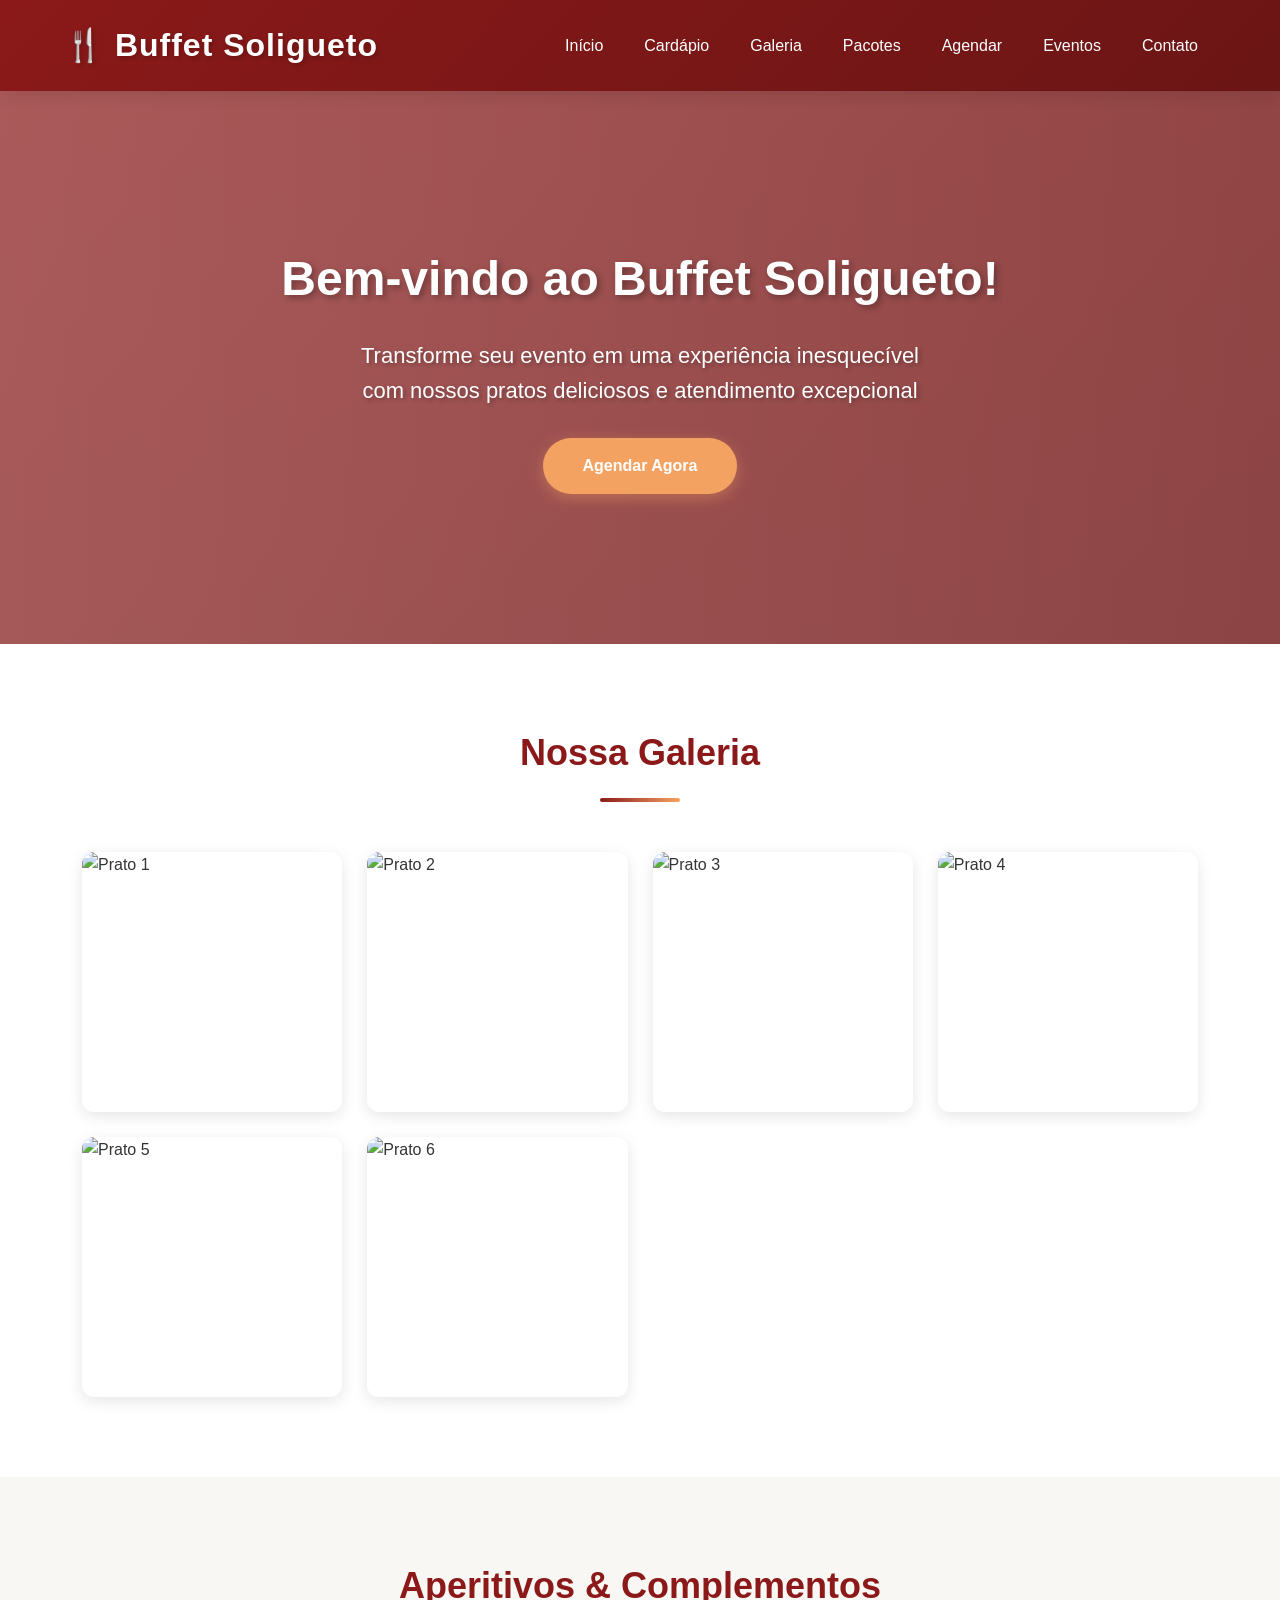
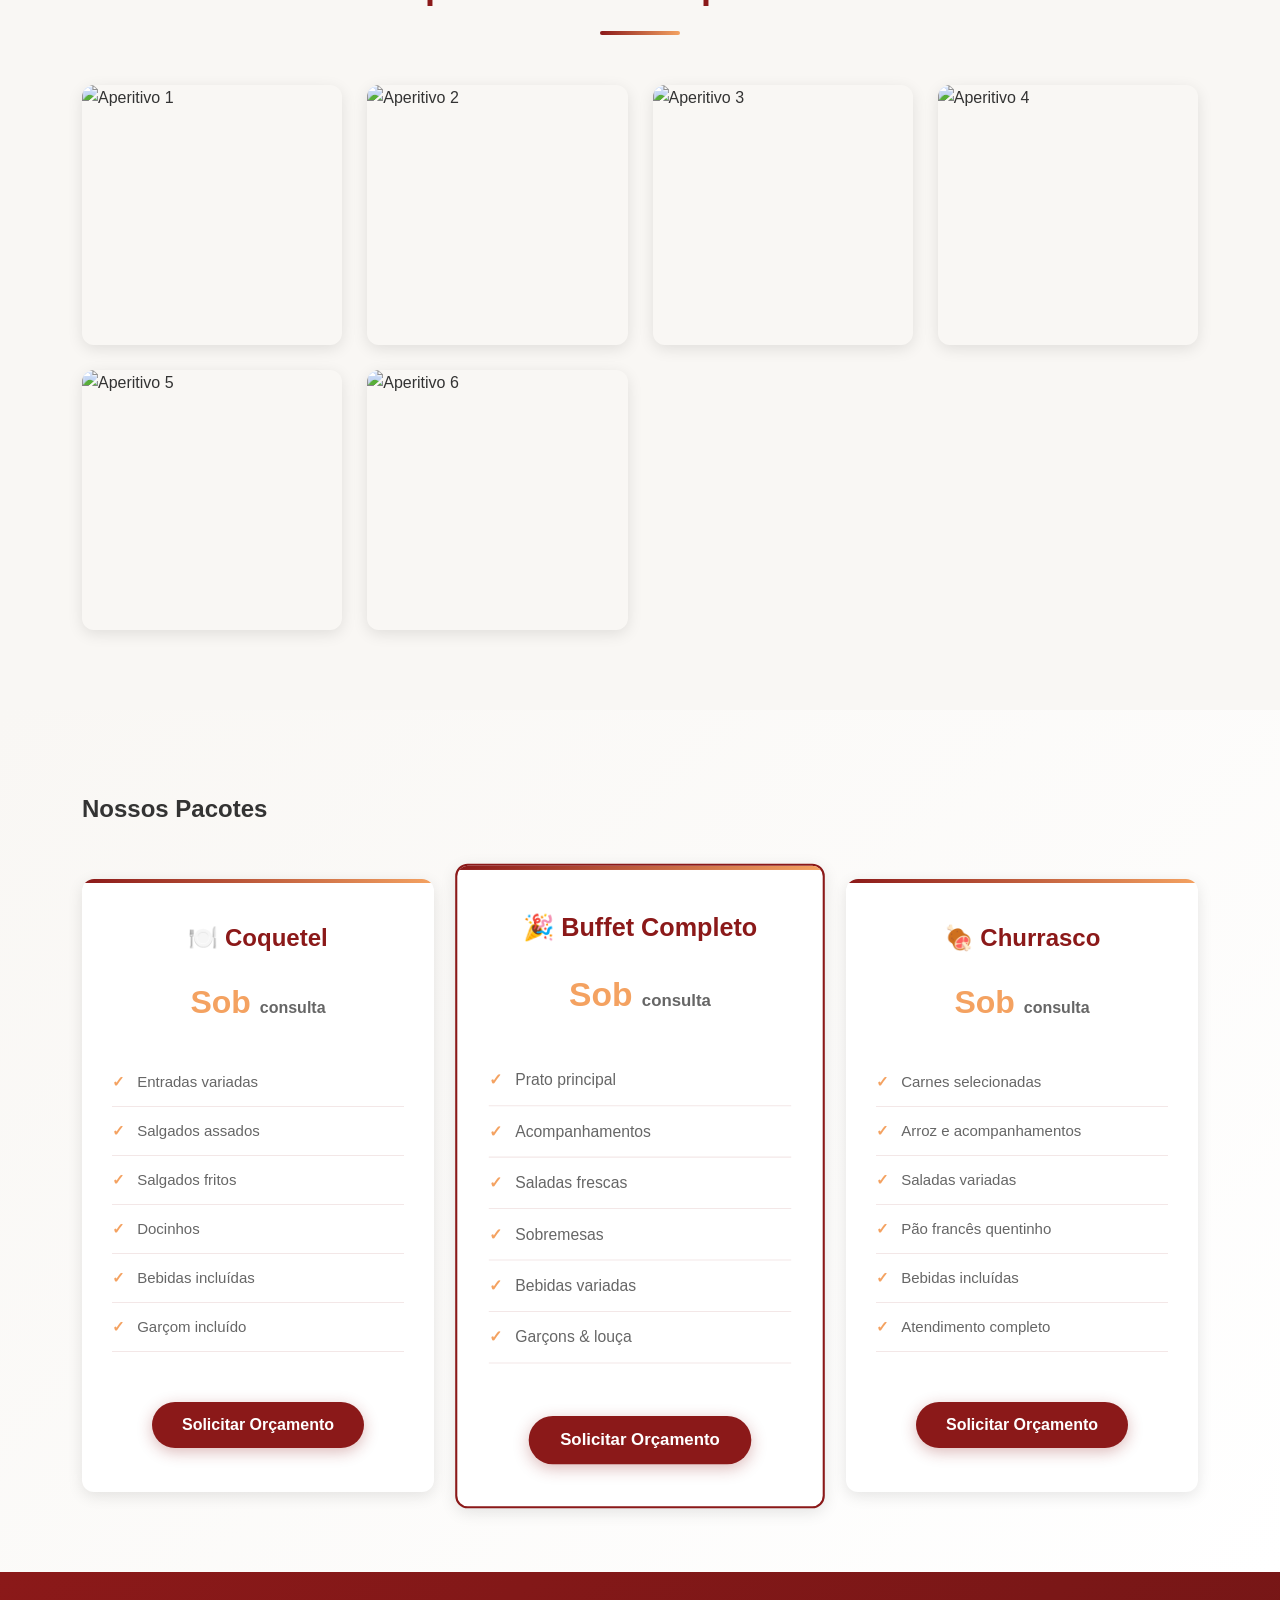
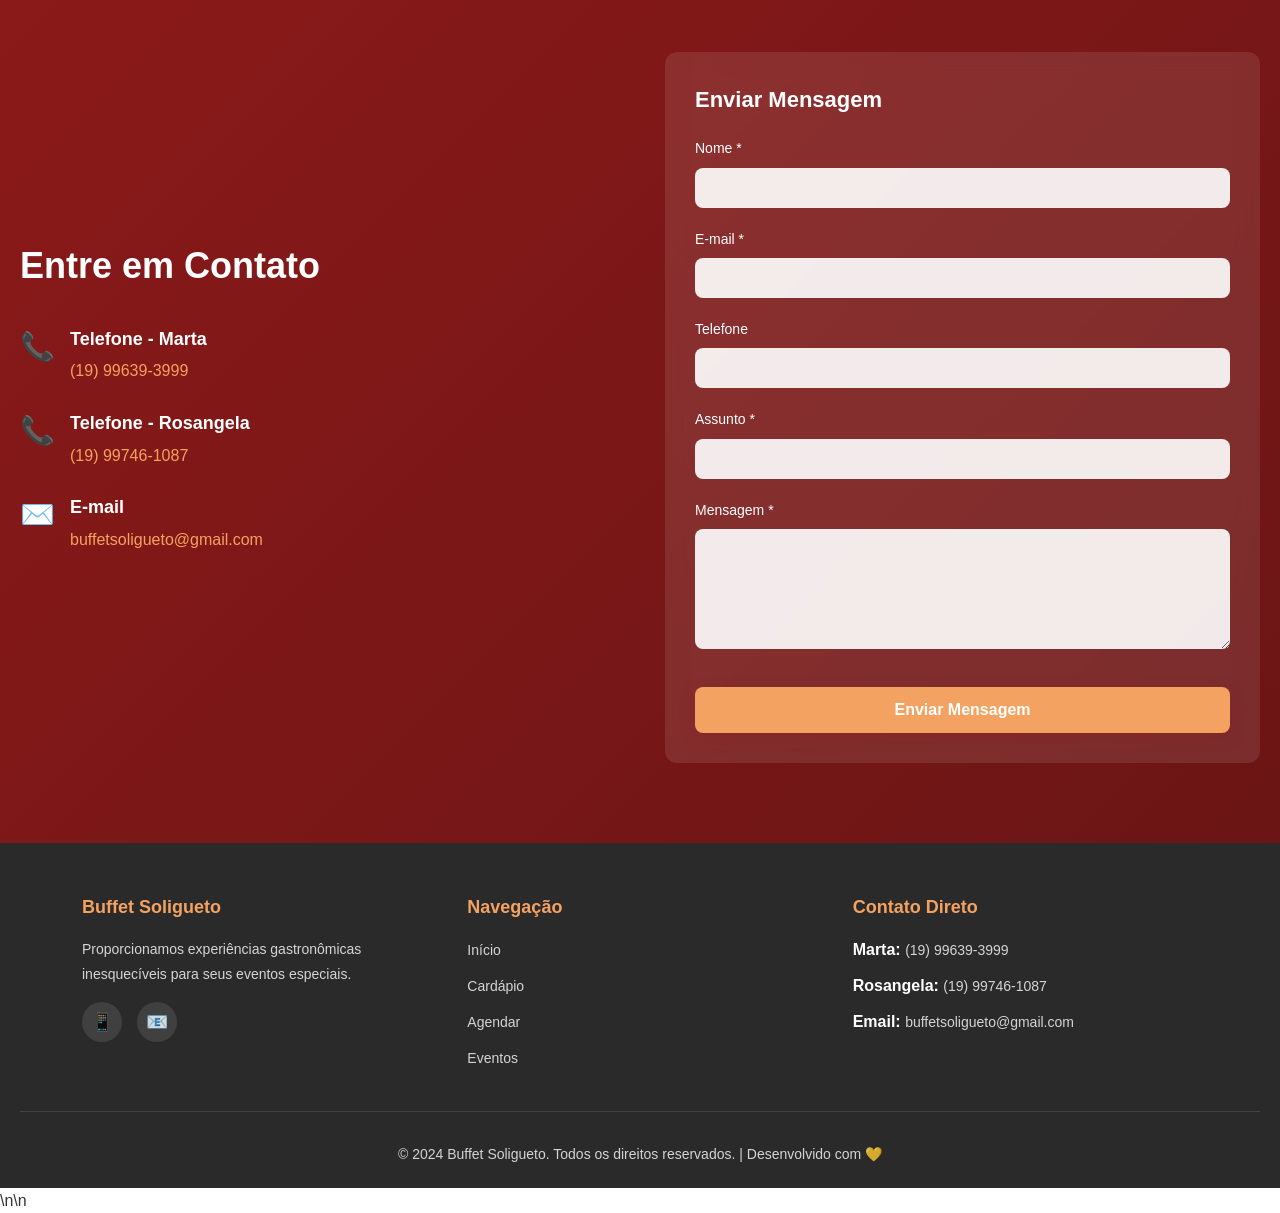
==== index.html @ e5abf7fd "Renomeia buffesoligueto.html para index.html" ====
<!DOCTYPE html>
<html lang="pt-BR">
<head>
    <meta charset="UTF-8">
    <meta name="viewport" content="width=device-width, initial-scale=1.0">
    <title>Buffet Soligueto - Eventos e Celebrações</title>
    <link rel="stylesheet" href="buffe.css">
</head>
<body>
    <!-- Header -->
    <header>
        <div class="container">
            <h1>🍴 Buffet Soligueto</h1>
            <nav>
                <ul>
                    <li><a href="buffesoligueto.html">Início</a></li>
                    <li><a href="menu.html">Cardápio</a></li>
                    <li><a href="#buffets">Galeria</a></li>
                    <li><a href="#pacotes">Pacotes</a></li>
                    <li><a href="agendamentos.html">Agendar</a></li>
                    <li><a href="eventos.html">Eventos</a></li>
                    <li><a href="#contact">Contato</a></li>
                </ul>
            </nav>
        </div>
    </header>

    <!-- Hero Section -->
    <section id="home" class="hero">
        <div class="container">
            <h2>Bem-vindo ao Buffet Soligueto!</h2>
            <p>Transforme seu evento em uma experiência inesquecível com nossos pratos deliciosos e atendimento excepcional</p>
            <a href="agendamentos.html" class="hero-cta">Agendar Agora</a>
        </div>
    </section>

    <!-- Buffets Section -->
    <section id="buffets" class="gallery-section">
        <div class="container">
            <h2>Nossa Galeria</h2>
            <div class="gallery">
                <div class="gallery-item"><img src="E:\bufee soligueto\imgs\mesa1.jpeg" alt="Prato 1" onclick="openModal(this.src)"></div>
                <div class="gallery-item"><img src="E:\bufee soligueto\imgs\mesa2.jpeg" alt="Prato 2" onclick="openModal(this.src)"></div>
                <div class="gallery-item"><img src="E:\bufee soligueto\imgs\mesa3.jfif" alt="Prato 3" onclick="openModal(this.src)"></div>
                <div class="gallery-item"><img src="E:\bufee soligueto\imgs\mesa4.jfif" alt="Prato 4" onclick="openModal(this.src)"></div>
                <div class="gallery-item"><img src="E:\bufee soligueto\imgs\mesa5.jfif" alt="Prato 5" onclick="openModal(this.src)"></div>
                <div class="gallery-item"><img src="E:\bufee soligueto\imgs\porcorolete.jpeg" alt="Prato 6" onclick="openModal(this.src)"></div>
            </div>
        </div>
    </section>

    <!-- Aperitivos Section -->
    <section id="aperitivos" class="gallery-section">
        <div class="container">
            <h2>Aperitivos & Complementos</h2>
            <div class="gallery">
                <div class="gallery-item"><img src="E:\bufee soligueto\imgs\aperitivo1.jpeg" alt="Aperitivo 1" onclick="openModal(this.src)"></div>
                <div class="gallery-item"><img src="E:\bufee soligueto\imgs\aperitivo2.jpeg" alt="Aperitivo 2" onclick="openModal(this.src)"></div>
                <div class="gallery-item"><img src="E:\bufee soligueto\imgs\aperitivo3.jpeg" alt="Aperitivo 3" onclick="openModal(this.src)"></div>
                <div class="gallery-item"><img src="E:\bufee soligueto\imgs\aperitivo4.jfif" alt="Aperitivo 4" onclick="openModal(this.src)"></div>
                <div class="gallery-item"><img src="E:\bufee soligueto\imgs\aperitivo5.jfif" alt="Aperitivo 5" onclick="openModal(this.src)"></div>
                <div class="gallery-item"><img src="E:\bufee soligueto\imgs\aperitivo6.jfif" alt="Aperitivo 6" onclick="openModal(this.src)"></div>
            </div>
        </div>
    </section>

    <!-- Pacotes Section -->
    <section id="pacotes" class="packages-section">
        <div class="container">
            <h2>Nossos Pacotes</h2>
            <div class="packages-container">
                <div class="package-card">
                    <h3>🍽️ Coquetel</h3>
                    <div class="package-price">Sob <span>consulta</span></div>
                    <ul class="package-features">
                        <li>Entradas variadas</li>
                        <li>Salgados assados</li>
                        <li>Salgados fritos</li>
                        <li>Docinhos</li>
                        <li>Bebidas incluídas</li>
                        <li>Garçom incluído</li>
                    </ul>
                    <button class="package-btn" onclick="agendar()">Solicitar Orçamento</button>
                </div>

                <div class="package-card featured">
                    <h3>🎉 Buffet Completo</h3>
                    <div class="package-price">Sob <span>consulta</span></div>
                    <ul class="package-features">
                        <li>Prato principal</li>
                        <li>Acompanhamentos</li>
                        <li>Saladas frescas</li>
                        <li>Sobremesas</li>
                        <li>Bebidas variadas</li>
                        <li>Garçons & louça</li>
                    </ul>
                    <button class="package-btn" onclick="agendar()">Solicitar Orçamento</button>
                </div>

                <div class="package-card">
                    <h3>🍖 Churrasco</h3>
                    <div class="package-price">Sob <span>consulta</span></div>
                    <ul class="package-features">
                        <li>Carnes selecionadas</li>
                        <li>Arroz e acompanhamentos</li>
                        <li>Saladas variadas</li>
                        <li>Pão francês quentinho</li>
                        <li>Bebidas incluídas</li>
                        <li>Atendimento completo</li>
                    </ul>
                    <button class="package-btn" onclick="agendar()">Solicitar Orçamento</button>
                </div>
            </div>
        </div>
    </section>

    <!-- Contato Section -->
    <section id="contact" class="contact-section">
        <div class="contact-content">
            <div class="contact-info">
                <h2>Entre em Contato</h2>
                <div class="contact-item">
                    <div class="contact-icon">📞</div>
                    <div>
                        <h3>Telefone - Marta</h3>
                        <a href="https://wa.me/5519996393999" target="_blank">(19) 99639-3999</a>
                    </div>
                </div>
                <div class="contact-item">
                    <div class="contact-icon">📞</div>
                    <div>
                        <h3>Telefone - Rosangela</h3>
                        <a href="https://wa.me/5519997461087" target="_blank">(19) 99746-1087</a>
                    </div>
                </div>
                <div class="contact-item">
                    <div class="contact-icon">✉️</div>
                    <div>
                        <h3>E-mail</h3>
                        <a href="mailto:buffetsoligueto@gmail.com">buffetsoligueto@gmail.com</a>
                    </div>
                </div>
            </div>
            <form class="contact-form" onsubmit="enviarContato(event)">
                <h3>Enviar Mensagem</h3>
                <div class="form-group">
                    <label for="nome">Nome *</label>
                    <input type="text" id="nome" name="nome" required>
                </div>
                <div class="form-group">
                    <label for="email">E-mail *</label>
                    <input type="email" id="email" name="email" required>
                </div>
                <div class="form-group">
                    <label for="telefone">Telefone</label>
                    <input type="tel" id="telefone" name="telefone">
                </div>
                <div class="form-group">
                    <label for="assunto">Assunto *</label>
                    <input type="text" id="assunto" name="assunto" required>
                </div>
                <div class="form-group">
                    <label for="mensagem">Mensagem *</label>
                    <textarea id="mensagem" name="mensagem" required></textarea>
                </div>
                <button type="submit" class="package-btn">Enviar Mensagem</button>
            </form>
        </div>
    </section>

    <!-- Modal para Galeria -->
    <div id="imageModal" class="modal">
        <div class="modal-content">
            <span class="modal-close" onclick="closeModal()">&times;</span>
            <img id="modalImage" src="" alt="" class="modal-img">
        </div>
    </div>

    <!-- Footer -->
    <footer>
        <div class="container">
            <div>
                <h4>Buffet Soligueto</h4>
                <p>Proporcionamos experiências gastronômicas inesquecíveis para seus eventos especiais.</p>
                <div class="social-links">
                    <a href="https://wa.me/5519996393999" target="_blank" title="WhatsApp">📱</a>
                    <a href="mailto:buffetsoligueto@gmail.com" title="Email">📧</a>
                </div>
            </div>
            <div>
                <h4>Navegação</h4>
                <ul>
                    <li><a href="#home">Início</a></li>
                    <li><a href="menu.html">Cardápio</a></li>
                    <li><a href="agendamentos.html">Agendar</a></li>
                    <li><a href="eventos.html">Eventos</a></li>
                </ul>
            </div>
            <div>
                <h4>Contato Direto</h4>
                <ul>
                    <li><strong>Marta:</strong> <a href="tel:+5519996393999">(19) 99639-3999</a></li>
                    <li><strong>Rosangela:</strong> <a href="tel:+5519997461087">(19) 99746-1087</a></li>
                    <li><strong>Email:</strong> <a href="mailto:buffetsoligueto@gmail.com">buffetsoligueto@gmail.com</a></li>
                </ul>
            </div>
        </div>
        <div class="footer-bottom">
            <p>&copy; 2024 Buffet Soligueto. Todos os direitos reservados. | Desenvolvido com 💛</p>
        </div>
    </footer>

    <script>\n        function openModal(src) {\n            const modal = document.getElementById('imageModal');\n            const modalImg = document.getElementById('modalImage');\n            modal.classList.add('show');\n            modalImg.src = src;\n        }\n\n        function closeModal() {\n            const modal = document.getElementById('imageModal');\n            modal.classList.remove('show');\n        }\n\n        window.onclick = function(event) {\n            const modal = document.getElementById('imageModal');\n            if (event.target === modal) {\n                closeModal();\n            }\n        }\n\n        function agendar() {\n            window.location.href = 'agendamentos.html';\n        }\n\n        function enviarContato(event) {\n            event.preventDefault();\n            const nome = document.getElementById('nome').value;\n            const email = document.getElementById('email').value;\n            const telefone = document.getElementById('telefone').value;\n            const assunto = document.getElementById('assunto').value;\n            const mensagem = document.getElementById('mensagem').value;\n\n            const whatsappNumero = '5519996393999';\n            const whatsappMensagem = `Olá! Novo contato do site:\\n\\nNome: ${nome}\\nEmail: ${email}\\nTelefone: ${telefone}\\nAssunto: ${assunto}\\nMensagem: ${mensagem}`;\n            const whatsappLink = `https://wa.me/${whatsappNumero}?text=${encodeURIComponent(whatsappMensagem)}`;\n\n            window.open(whatsappLink, '_blank');\n            document.querySelector('form').reset();\n        }\n    </script>\n</body>\n</html>
---- buffe.css ----
/* ========================================
   BUFFET SOLIGUETO - CSS PROFISSIONAL
   ======================================== */

/* Reset e Variáveis Globais */
* {
    margin: 0;
    padding: 0;
    box-sizing: border-box;
}

:root {
    --primary-color: #8b1919;
    --primary-dark: #6b1515;
    --primary-light: #d97070;
    --secondary-color: #f4a261;
    --text-color: #333;
    --text-light: #666;
    --bg-light: #f9f7f4;
    --white: #ffffff;
    --shadow: 0 4px 15px rgba(0, 0, 0, 0.1);
    --shadow-hover: 0 8px 25px rgba(0, 0, 0, 0.15);
}

/* Body e Tipografia */
body {
    font-family: 'Segoe UI', Tahoma, Geneva, Verdana, sans-serif;
    line-height: 1.6;
    color: var(--text-color);
    background-color: var(--white);
    overflow-x: hidden;
}

.container {
    width: 90%;
    max-width: 1200px;
    margin: 0 auto;
}

/* ========================================
   HEADER E NAVEGAÇÃO
   ======================================== */

header {
    background: linear-gradient(135deg, var(--primary-color) 0%, var(--primary-dark) 100%);
    color: var(--white);
    padding: 20px 0;
    position: sticky;
    top: 0;
    z-index: 1000;
    box-shadow: var(--shadow);
}

header .container {
    display: flex;
    justify-content: space-between;
    align-items: center;
    flex-wrap: wrap;
}

header h1 {
    font-size: 32px;
    font-weight: 700;
    letter-spacing: 1px;
    text-shadow: 2px 2px 4px rgba(0, 0, 0, 0.2);
}

/* Navegação */
nav ul {
    list-style: none;
    display: flex;
    flex-wrap: wrap;
    gap: 5px;
}

nav ul li {
    position: relative;
}

nav ul li a {
    text-decoration: none;
    color: var(--white);
    font-size: 16px;
    font-weight: 500;
    padding: 12px 18px;
    border-radius: 4px;
    transition: all 0.3s ease;
    display: block;
}

nav ul li a:hover {
    background-color: rgba(255, 255, 255, 0.2);
    transform: translateY(-2px);
}

/* Submenu */
nav ul li ul {
    display: none;
    position: absolute;
    top: 100%;
    left: 0;
    background-color: var(--white);
    box-shadow: var(--shadow);
    min-width: 200px;
    border-radius: 8px;
    overflow: hidden;
    z-index: 1000;
}

nav ul li:hover > ul {
    display: block;
    animation: slideDown 0.3s ease;
}

nav ul li ul li {
    display: block;
    margin: 0;
}

nav ul li ul li a {
    padding: 12px 20px;
    font-size: 14px;
    color: var(--text-color);
    border-radius: 0;
}

nav ul li ul li a:hover {
    background-color: var(--bg-light);
    color: var(--primary-color);
}

/* ========================================
   SEÇÃO HERO
   ======================================== */

.hero {
    background: linear-gradient(135deg, rgba(139, 25, 25, 0.8), rgba(107, 21, 21, 0.8)), 
                url('imgs/bufee1.jfif') center/cover;
    background-attachment: fixed;
    color: var(--white);
    text-align: center;
    padding: 150px 20px;
    position: relative;
    overflow: hidden;
}

.hero::before {
    content: '';
    position: absolute;
    top: 0;
    left: -100%;
    width: 200%;
    height: 100%;
    background: linear-gradient(90deg, transparent, rgba(255, 255, 255, 0.1), transparent);
    animation: shimmer 3s infinite;
}

.hero .container {
    position: relative;
    z-index: 2;
}

.hero h2 {
    font-size: 48px;
    font-weight: 700;
    margin-bottom: 20px;
    animation: fadeInDown 0.8s ease;
    text-shadow: 3px 3px 6px rgba(0, 0, 0, 0.3);
}

.hero p {
    font-size: 22px;
    margin-bottom: 30px;
    animation: fadeInUp 0.8s ease 0.2s both;
    text-shadow: 2px 2px 4px rgba(0, 0, 0, 0.3);
    max-width: 600px;
    margin-left: auto;
    margin-right: auto;
}

.hero-cta {
    display: inline-block;
    background-color: var(--secondary-color);
    color: var(--white);
    padding: 15px 40px;
    border-radius: 50px;
    text-decoration: none;
    font-weight: 600;
    font-size: 16px;
    transition: all 0.3s ease;
    animation: fadeInUp 0.8s ease 0.4s both;
    border: none;
    cursor: pointer;
    box-shadow: 0 4px 15px rgba(244, 162, 97, 0.4);
}

.hero-cta:hover {
    background-color: #e89a4a;
    transform: translateY(-3px);
    box-shadow: 0 6px 20px rgba(244, 162, 97, 0.6);
}

/* ========================================
   SEÇÕES DE GALERIA
   ======================================== */

.gallery-section {
    padding: 80px 20px;
    background-color: var(--white);
}

.gallery-section:nth-child(even) {
    background-color: var(--bg-light);
}

.gallery-section h2 {
    text-align: center;
    font-size: 36px;
    font-weight: 700;
    margin-bottom: 50px;
    color: var(--primary-color);
    position: relative;
    padding-bottom: 20px;
}

.gallery-section h2::after {
    content: '';
    position: absolute;
    bottom: 0;
    left: 50%;
    transform: translateX(-50%);
    width: 80px;
    height: 4px;
    background: linear-gradient(90deg, var(--primary-color), var(--secondary-color));
    border-radius: 2px;
}

.gallery {
    display: grid;
    grid-template-columns: repeat(auto-fit, minmax(250px, 1fr));
    gap: 25px;
}

.gallery-item {
    position: relative;
    overflow: hidden;
    border-radius: 12px;
    box-shadow: var(--shadow);
    cursor: pointer;
    transition: all 0.3s ease;
    aspect-ratio: 1;
}

.gallery-item:hover {
    transform: translateY(-8px);
    box-shadow: var(--shadow-hover);
}

.gallery-item img {
    width: 100%;
    height: 100%;
    object-fit: cover;
    transition: transform 0.4s ease;
}

.gallery-item:hover img {
    transform: scale(1.1);
}

.gallery-item::after {
    content: '🔍';
    position: absolute;
    top: 0;
    left: 0;
    right: 0;
    bottom: 0;
    background: rgba(139, 25, 25, 0.7);
    display: flex;
    align-items: center;
    justify-content: center;
    font-size: 40px;
    opacity: 0;
    transition: opacity 0.3s ease;
}

.gallery-item:hover::after {
    opacity: 1;
}

/* ========================================
   SEÇÃO CARDÁPIO
   ======================================== */

.menu {
    padding: 80px 20px;
    background-color: var(--bg-light);
}

.menu .container {
    display: grid;
    grid-template-columns: repeat(auto-fit, minmax(300px, 1fr));
    gap: 30px;
}

.menu-item {
    background: var(--white);
    padding: 30px;
    border-radius: 12px;
    box-shadow: var(--shadow);
    transition: all 0.3s ease;
    border-left: 5px solid var(--secondary-color);
}

.menu-item:hover {
    transform: translateY(-5px);
    box-shadow: var(--shadow-hover);
}

.menu-item h3 {
    color: var(--primary-color);
    font-size: 22px;
    margin-bottom: 15px;
    font-weight: 700;
}

.menu-item p {
    color: var(--primary-color);
    font-weight: 600;
    margin-top: 20px;
    margin-bottom: 10px;
    font-size: 14px;
    text-transform: uppercase;
    letter-spacing: 0.5px;
}

.menu-item ul {
    list-style: none;
    margin-bottom: 15px;
}

.menu-item li {
    padding: 8px 0;
    color: var(--text-light);
    font-size: 15px;
    border-bottom: 1px solid rgba(139, 25, 25, 0.1);
}

.menu-item li:last-child {
    border-bottom: none;
}

/* ========================================
   SEÇÃO PACOTES/PLANOS
   ======================================== */

.packages-section {
    padding: 80px 20px;
    background: linear-gradient(135deg, #f9f7f4 0%, #fff 100%);
}

.packages-container {
    display: grid;
    grid-template-columns: repeat(auto-fit, minmax(300px, 1fr));
    gap: 30px;
    margin-top: 50px;
}

.package-card {
    background: var(--white);
    padding: 40px 30px;
    border-radius: 12px;
    text-align: center;
    box-shadow: var(--shadow);
    transition: all 0.3s ease;
    position: relative;
    overflow: hidden;
}

.package-card::before {
    content: '';
    position: absolute;
    top: 0;
    left: 0;
    right: 0;
    height: 4px;
    background: linear-gradient(90deg, var(--primary-color), var(--secondary-color));
}

.package-card:hover {
    transform: translateY(-10px);
    box-shadow: var(--shadow-hover);
}

.package-card.featured {
    border: 2px solid var(--primary-color);
    transform: scale(1.05);
}

.package-card h3 {
    color: var(--primary-color);
    font-size: 24px;
    margin-bottom: 15px;
    font-weight: 700;
}

.package-price {
    font-size: 32px;
    color: var(--secondary-color);
    font-weight: 700;
    margin: 20px 0;
}

.package-price span {
    font-size: 16px;
    color: var(--text-light);
}

.package-features {
    list-style: none;
    margin: 30px 0;
    text-align: left;
}

.package-features li {
    padding: 12px 0;
    border-bottom: 1px solid rgba(139, 25, 25, 0.1);
    color: var(--text-light);
    font-size: 15px;
}

.package-features li::before {
    content: '✓ ';
    color: var(--secondary-color);
    font-weight: bold;
    margin-right: 8px;
}

.package-btn {
    background-color: var(--primary-color);
    color: var(--white);
    padding: 14px 30px;
    border: none;
    border-radius: 50px;
    font-size: 16px;
    font-weight: 600;
    cursor: pointer;
    transition: all 0.3s ease;
    margin-top: 20px;
    text-decoration: none;
    display: inline-block;
    box-shadow: 0 4px 15px rgba(139, 25, 25, 0.3);
}

.package-btn:hover {
    background-color: var(--primary-dark);
    transform: translateY(-2px);
    box-shadow: 0 6px 20px rgba(139, 25, 25, 0.4);
}

/* ========================================
   SEÇÃO CONTATO
   ======================================== */

.contact-section {
    padding: 80px 20px;
    background: linear-gradient(135deg, var(--primary-color) 0%, var(--primary-dark) 100%);
    color: var(--white);
}

.contact-content {
    display: grid;
    grid-template-columns: 1fr 1fr;
    gap: 50px;
    align-items: center;
}

.contact-info h2 {
    font-size: 36px;
    margin-bottom: 30px;
    font-weight: 700;
}

.contact-item {
    margin-bottom: 25px;
    display: flex;
    gap: 15px;
    align-items: flex-start;
}

.contact-icon {
    font-size: 28px;
    flex-shrink: 0;
}

.contact-item h3 {
    font-size: 18px;
    margin-bottom: 5px;
    font-weight: 600;
}

.contact-item p {
    color: rgba(255, 255, 255, 0.9);
    font-size: 15px;
}

.contact-item a {
    color: var(--secondary-color);
    text-decoration: none;
    font-weight: 500;
}

.contact-item a:hover {
    text-decoration: underline;
}

.contact-form {
    background: rgba(255, 255, 255, 0.1);
    padding: 30px;
    border-radius: 12px;
    backdrop-filter: blur(10px);
}

.contact-form h3 {
    margin-bottom: 20px;
    font-size: 22px;
}

.form-group {
    margin-bottom: 20px;
}

.contact-form label {
    display: block;
    margin-bottom: 8px;
    font-weight: 500;
    font-size: 14px;
}

.contact-form input,
.contact-form textarea {
    width: 100%;
    padding: 12px;
    border: none;
    border-radius: 8px;
    background: rgba(255, 255, 255, 0.9);
    font-family: inherit;
    font-size: 14px;
    transition: all 0.3s ease;
}

.contact-form input:focus,
.contact-form textarea:focus {
    outline: none;
    background: var(--white);
    box-shadow: 0 0 0 3px rgba(244, 162, 97, 0.3);
}

.contact-form textarea {
    min-height: 120px;
    resize: vertical;
}

.contact-form button {
    width: 100%;
    padding: 14px;
    background-color: var(--secondary-color);
    color: var(--white);
    border: none;
    border-radius: 8px;
    font-size: 16px;
    font-weight: 600;
    cursor: pointer;
    transition: all 0.3s ease;
    margin-top: 10px;
}

.contact-form button:hover {
    background-color: #e89a4a;
    transform: translateY(-2px);
    box-shadow: 0 4px 15px rgba(244, 162, 97, 0.4);
}

/* ========================================
   FOOTER
   ======================================== */

footer {
    background-color: #2a2a2a;
    color: var(--white);
    padding: 50px 20px 20px;
}

footer .container {
    display: grid;
    grid-template-columns: repeat(auto-fit, minmax(250px, 1fr));
    gap: 40px;
    margin-bottom: 30px;
}

footer h4 {
    font-size: 18px;
    margin-bottom: 15px;
    font-weight: 700;
    color: var(--secondary-color);
}

footer p,
footer a {
    color: rgba(255, 255, 255, 0.8);
    font-size: 14px;
    line-height: 1.8;
    text-decoration: none;
}

footer a:hover {
    color: var(--secondary-color);
}

footer ul {
    list-style: none;
}

footer ul li {
    margin-bottom: 10px;
}

.social-links {
    display: flex;
    gap: 15px;
    margin-top: 15px;
}

.social-links a {
    display: inline-flex;
    align-items: center;
    justify-content: center;
    width: 40px;
    height: 40px;
    background: rgba(255, 255, 255, 0.1);
    border-radius: 50%;
    font-size: 18px;
    transition: all 0.3s ease;
}

.social-links a:hover {
    background: var(--secondary-color);
    color: var(--white);
    transform: translateY(-3px);
}

.footer-bottom {
    text-align: center;
    padding-top: 30px;
    border-top: 1px solid rgba(255, 255, 255, 0.1);
    color: rgba(255, 255, 255, 0.7);
    font-size: 14px;
}

/* ========================================
   MODAL GALERIA
   ======================================== */

.modal {
    display: none;
    position: fixed;
    z-index: 2000;
    left: 0;
    top: 0;
    width: 100%;
    height: 100%;
    background-color: rgba(0, 0, 0, 0.7);
    animation: fadeIn 0.3s ease;
}

.modal.show {
    display: flex;
    align-items: center;
    justify-content: center;
}

.modal-content {
    background: var(--white);
    padding: 20px;
    border-radius: 12px;
    max-width: 90%;
    max-height: 90vh;
    overflow: auto;
    position: relative;
    animation: slideIn 0.3s ease;
}

.modal-close {
    position: absolute;
    top: 15px;
    right: 15px;
    font-size: 30px;
    font-weight: bold;
    cursor: pointer;
    color: var(--text-color);
    transition: color 0.3s ease;
}

.modal-close:hover {
    color: var(--primary-color);
}

.modal-img {
    max-width: 100%;
    border-radius: 8px;
}

/* ========================================
   ANIMAÇÕES
   ======================================== */

@keyframes fadeIn {
    from {
        opacity: 0;
    }
    to {
        opacity: 1;
    }
}

@keyframes fadeInDown {
    from {
        opacity: 0;
        transform: translateY(-30px);
    }
    to {
        opacity: 1;
        transform: translateY(0);
    }
}

@keyframes fadeInUp {
    from {
        opacity: 0;
        transform: translateY(30px);
    }
    to {
        opacity: 1;
        transform: translateY(0);
    }
}

@keyframes slideDown {
    from {
        opacity: 0;
        transform: translateY(-10px);
    }
    to {
        opacity: 1;
        transform: translateY(0);
    }
}

@keyframes slideIn {
    from {
        opacity: 0;
        transform: scale(0.9);
    }
    to {
        opacity: 1;
        transform: scale(1);
    }
}

@keyframes shimmer {
    0% {
        left: -100%;
    }
    100% {
        left: 100%;
    }
}

/* ========================================
   RESPONSIVIDADE
   ======================================== */

@media (max-width: 768px) {
    header h1 {
        font-size: 24px;
    }

    nav ul {
        gap: 2px;
    }

    nav ul li a {
        font-size: 14px;
        padding: 10px 12px;
    }

    .hero h2 {
        font-size: 32px;
    }

    .hero p {
        font-size: 16px;
    }

    .gallery-section h2 {
        font-size: 28px;
    }

    .contact-content {
        grid-template-columns: 1fr;
    }

    .package-card.featured {
        transform: scale(1);
    }

    .modal-content {
        max-width: 95%;
        max-height: 95vh;
    }
}

@media (max-width: 480px) {
    header .container {
        flex-direction: column;
        gap: 15px;
    }

    header h1 {
        font-size: 20px;
    }

    nav ul {
        flex-direction: column;
        width: 100%;
        gap: 5px;
    }

    nav ul li a {
        font-size: 12px;
        padding: 8px 10px;
    }

    .hero {
        padding: 80px 20px;
    }

    .hero h2 {
        font-size: 24px;
    }

    .hero p {
        font-size: 14px;
    }

    .gallery {
        grid-template-columns: 1fr;
    }

    .contact-form {
        padding: 20px;
    }

    footer .container {
        grid-template-columns: 1fr;
        gap: 20px;
    }
}
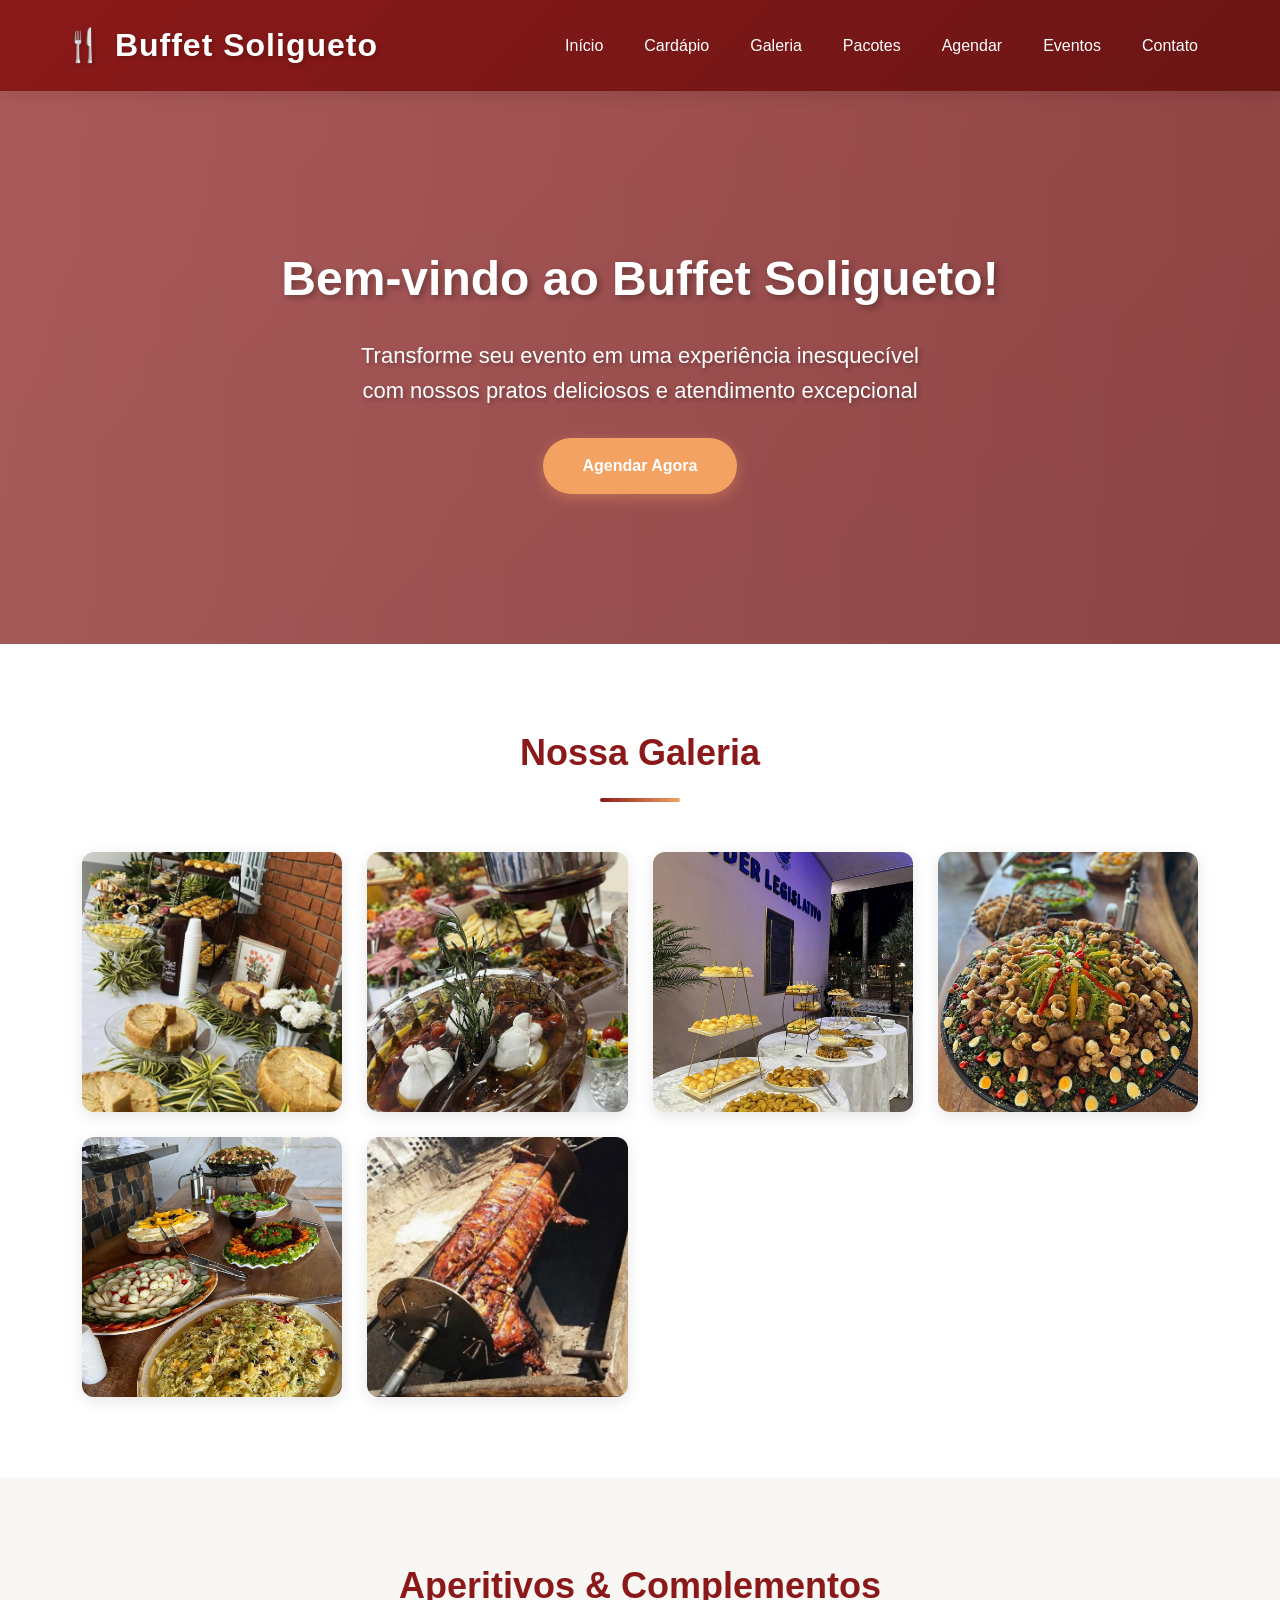
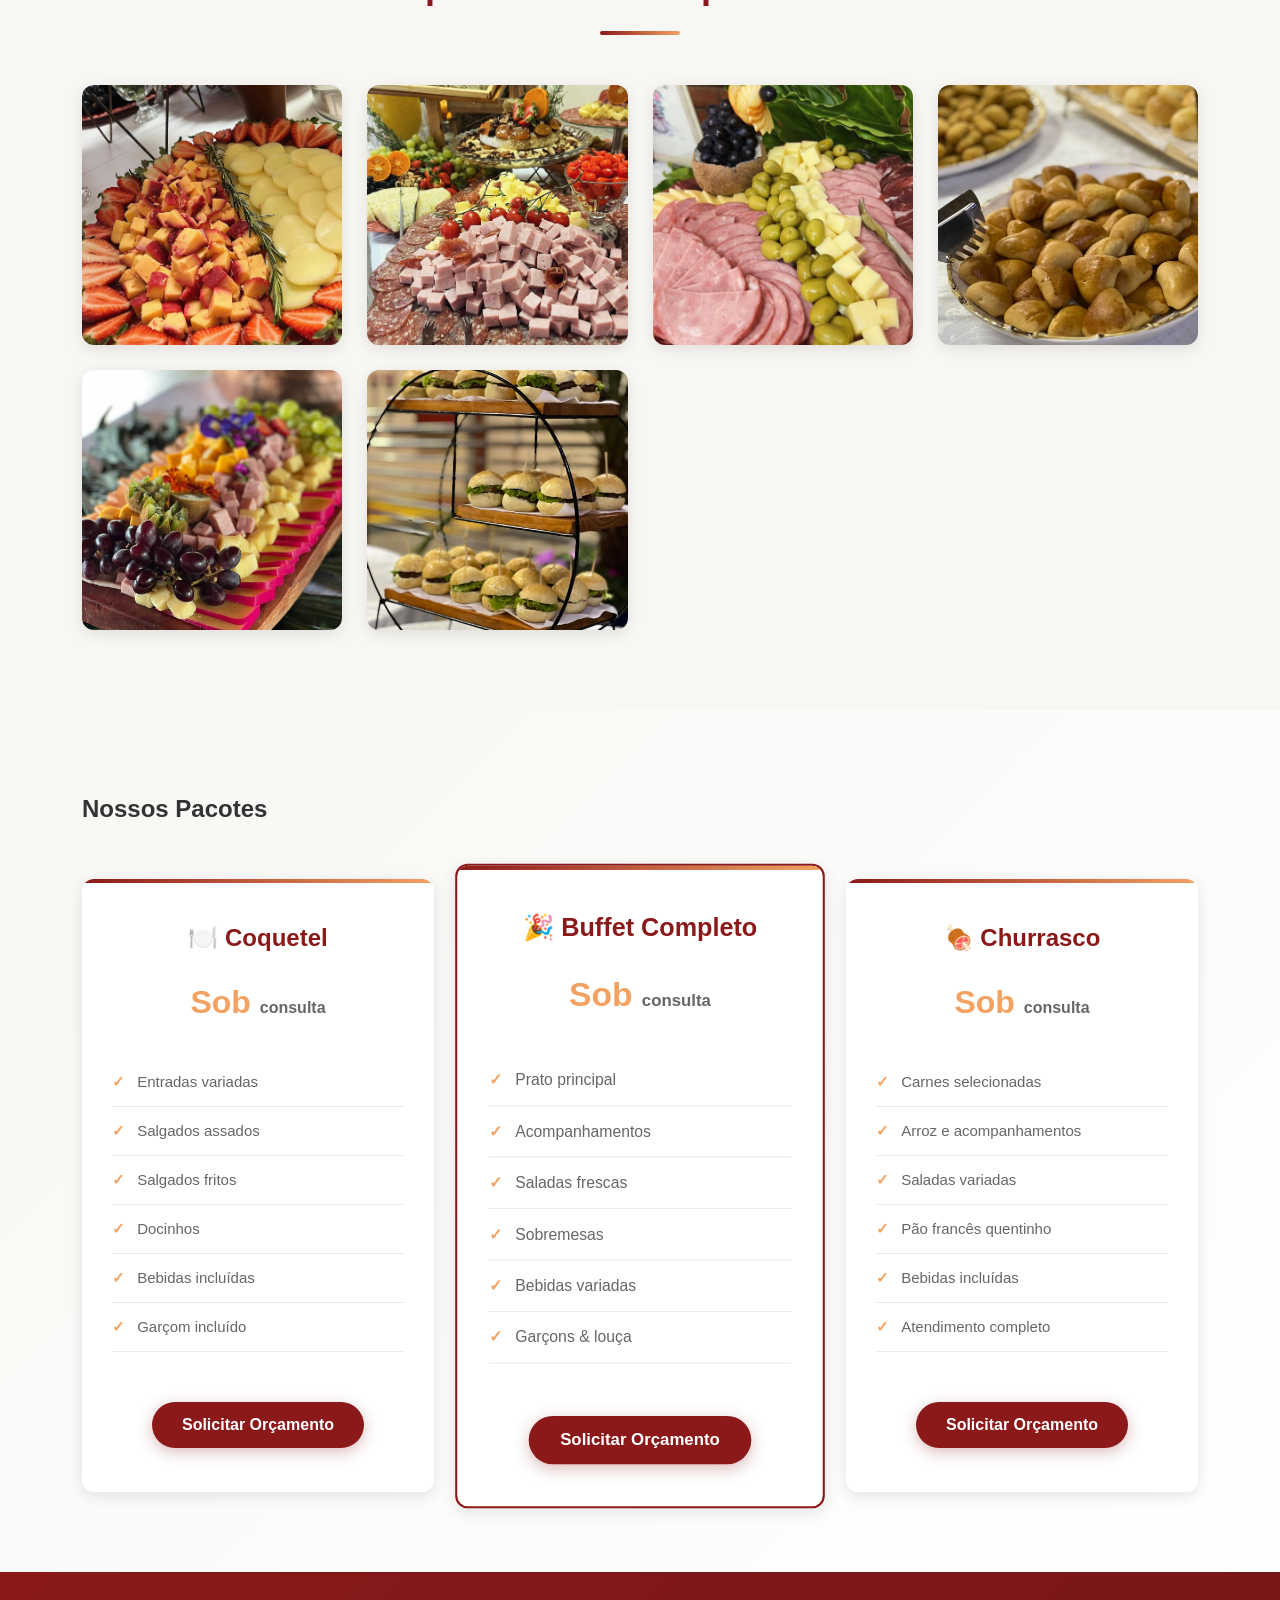
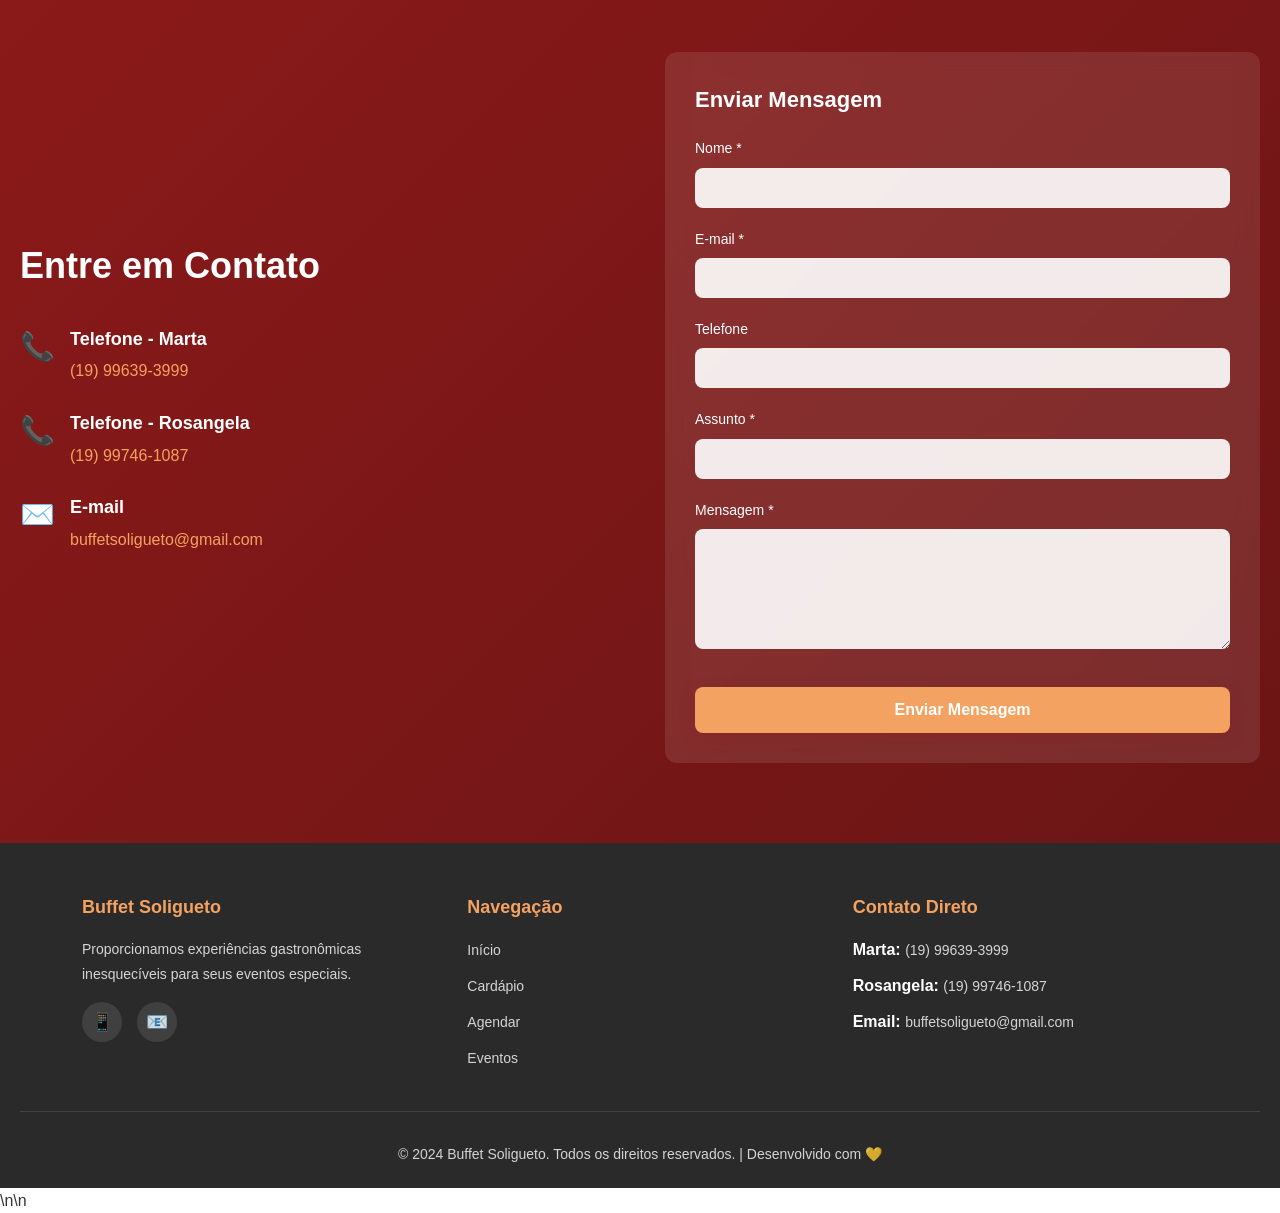
==== commit 8fcdfa25: "Corrige caminhos das imagens" ====
--- a/index.html
+++ b/index.html
@@ -39,12 +39,12 @@
         <div class="container">
             <h2>Nossa Galeria</h2>
             <div class="gallery">
-                <div class="gallery-item"><img src="E:\bufee soligueto\imgs\mesa1.jpeg" alt="Prato 1" onclick="openModal(this.src)"></div>
-                <div class="gallery-item"><img src="E:\bufee soligueto\imgs\mesa2.jpeg" alt="Prato 2" onclick="openModal(this.src)"></div>
-                <div class="gallery-item"><img src="E:\bufee soligueto\imgs\mesa3.jfif" alt="Prato 3" onclick="openModal(this.src)"></div>
-                <div class="gallery-item"><img src="E:\bufee soligueto\imgs\mesa4.jfif" alt="Prato 4" onclick="openModal(this.src)"></div>
-                <div class="gallery-item"><img src="E:\bufee soligueto\imgs\mesa5.jfif" alt="Prato 5" onclick="openModal(this.src)"></div>
-                <div class="gallery-item"><img src="E:\bufee soligueto\imgs\porcorolete.jpeg" alt="Prato 6" onclick="openModal(this.src)"></div>
+                <div class="gallery-item"><img src="imgs/mesa1.jpeg" alt="Prato 1" onclick="openModal(this.src)"></div>
+                <div class="gallery-item"><img src="imgs/mesa2.jpeg" alt="Prato 2" onclick="openModal(this.src)"></div>
+                <div class="gallery-item"><img src="imgs/mesa3.jfif" alt="Prato 3" onclick="openModal(this.src)"></div>
+                <div class="gallery-item"><img src="imgs/mesa4.jfif" alt="Prato 4" onclick="openModal(this.src)"></div>
+                <div class="gallery-item"><img src="imgs/mesa5.jfif" alt="Prato 5" onclick="openModal(this.src)"></div>
+                <div class="gallery-item"><img src="imgs/porcorolete.jpeg" alt="Prato 6" onclick="openModal(this.src)"></div>
             </div>
         </div>
     </section>
@@ -54,12 +54,12 @@
         <div class="container">
             <h2>Aperitivos & Complementos</h2>
             <div class="gallery">
-                <div class="gallery-item"><img src="E:\bufee soligueto\imgs\aperitivo1.jpeg" alt="Aperitivo 1" onclick="openModal(this.src)"></div>
-                <div class="gallery-item"><img src="E:\bufee soligueto\imgs\aperitivo2.jpeg" alt="Aperitivo 2" onclick="openModal(this.src)"></div>
-                <div class="gallery-item"><img src="E:\bufee soligueto\imgs\aperitivo3.jpeg" alt="Aperitivo 3" onclick="openModal(this.src)"></div>
-                <div class="gallery-item"><img src="E:\bufee soligueto\imgs\aperitivo4.jfif" alt="Aperitivo 4" onclick="openModal(this.src)"></div>
-                <div class="gallery-item"><img src="E:\bufee soligueto\imgs\aperitivo5.jfif" alt="Aperitivo 5" onclick="openModal(this.src)"></div>
-                <div class="gallery-item"><img src="E:\bufee soligueto\imgs\aperitivo6.jfif" alt="Aperitivo 6" onclick="openModal(this.src)"></div>
+                <div class="gallery-item"><img src="imgs/aperitivo1.jpeg" alt="Aperitivo 1" onclick="openModal(this.src)"></div>
+                <div class="gallery-item"><img src="imgs/aperitivo2.jpeg" alt="Aperitivo 2" onclick="openModal(this.src)"></div>
+                <div class="gallery-item"><img src="imgs/aperitivo3.jpeg" alt="Aperitivo 3" onclick="openModal(this.src)"></div>
+                <div class="gallery-item"><img src="imgs/aperitivo4.jfif" alt="Aperitivo 4" onclick="openModal(this.src)"></div>
+                <div class="gallery-item"><img src="imgs/aperitivo5.jfif" alt="Aperitivo 5" onclick="openModal(this.src)"></div>
+                <div class="gallery-item"><img src="imgs/aperitivo6.jfif" alt="Aperitivo 6" onclick="openModal(this.src)"></div>
             </div>
         </div>
     </section>
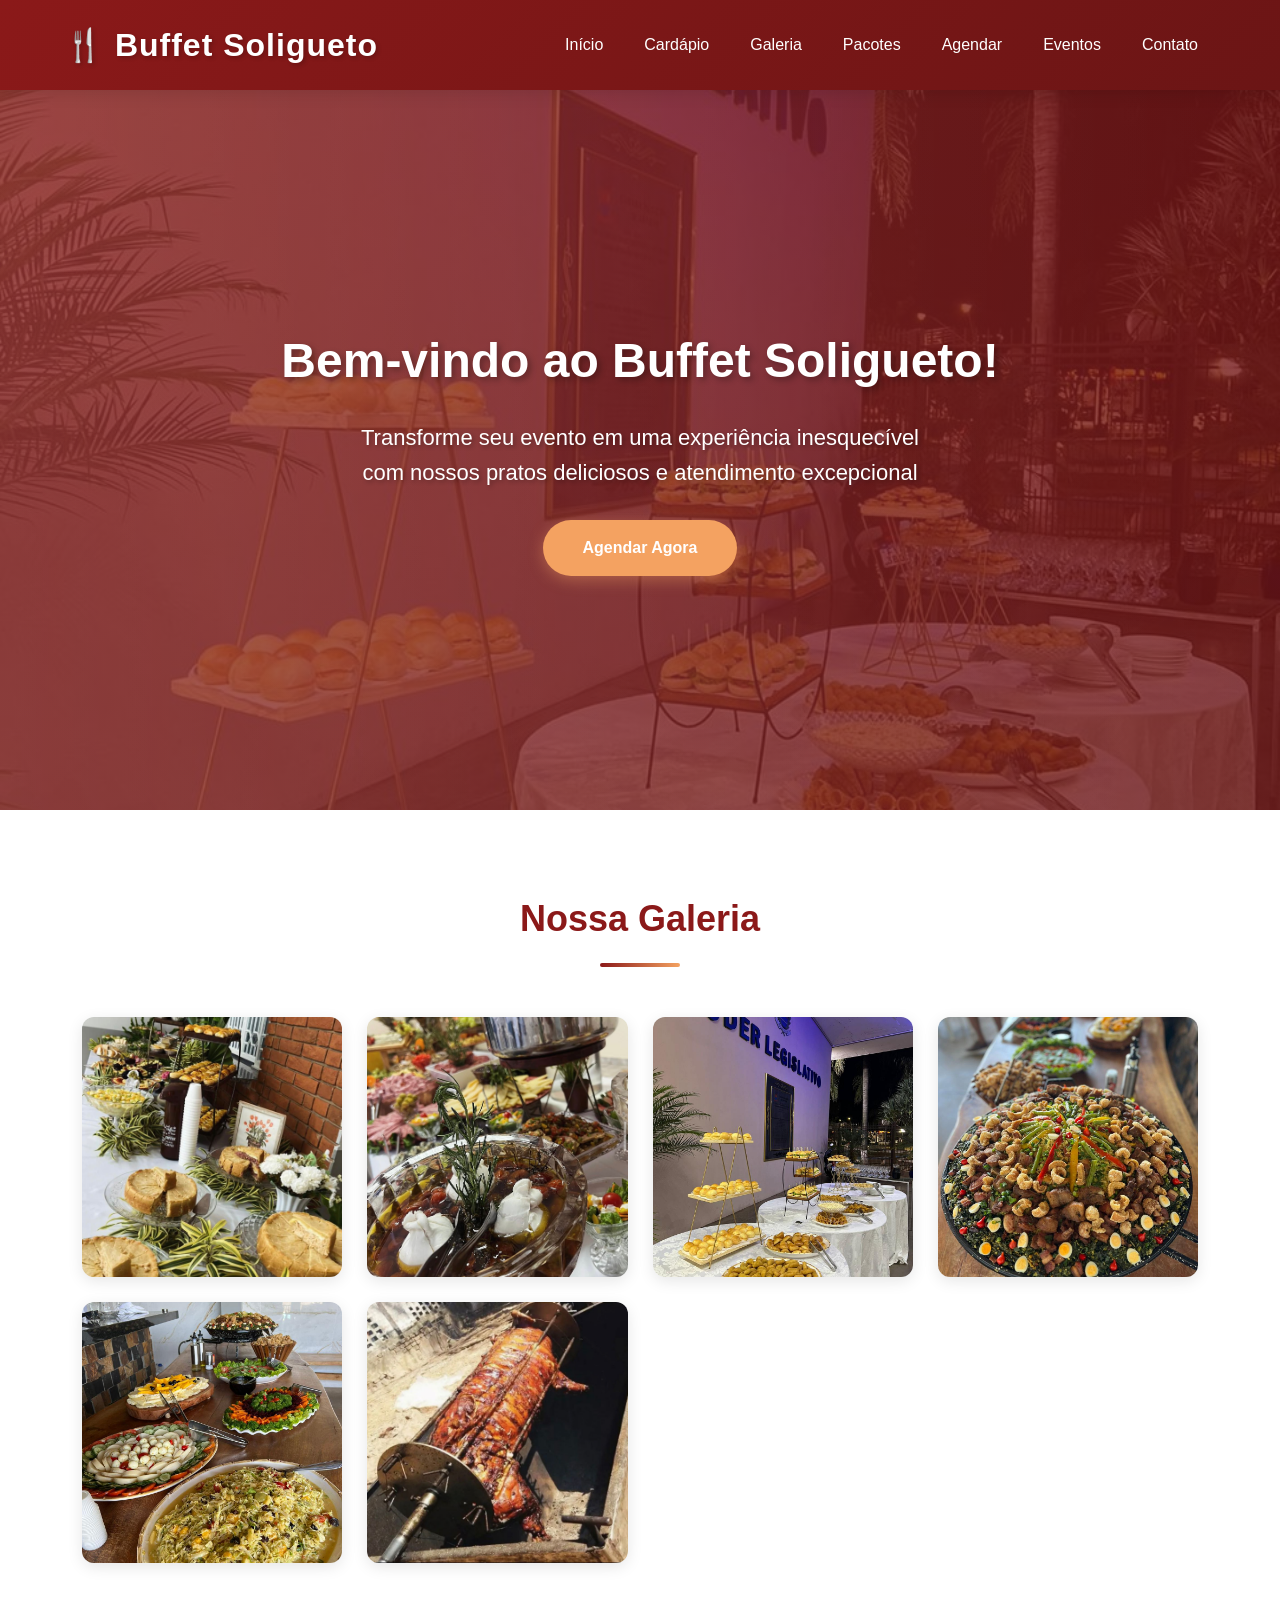
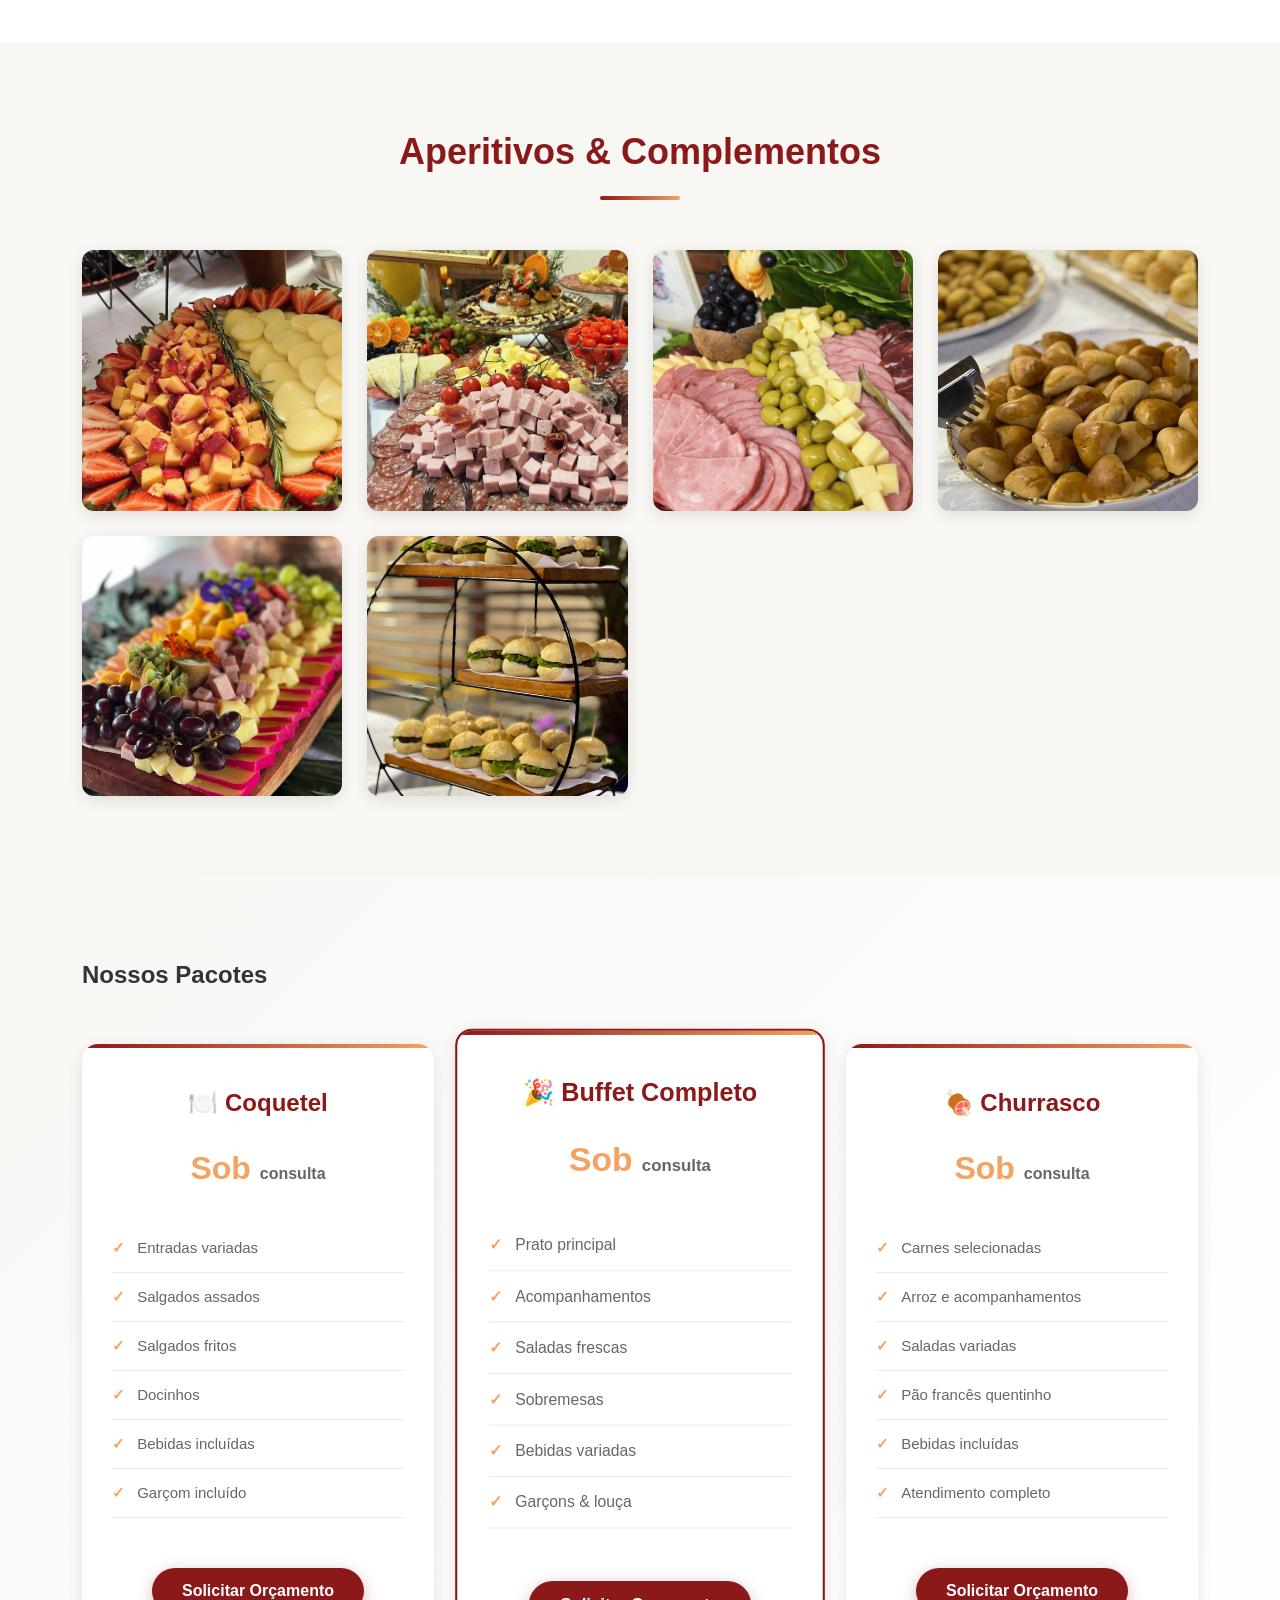
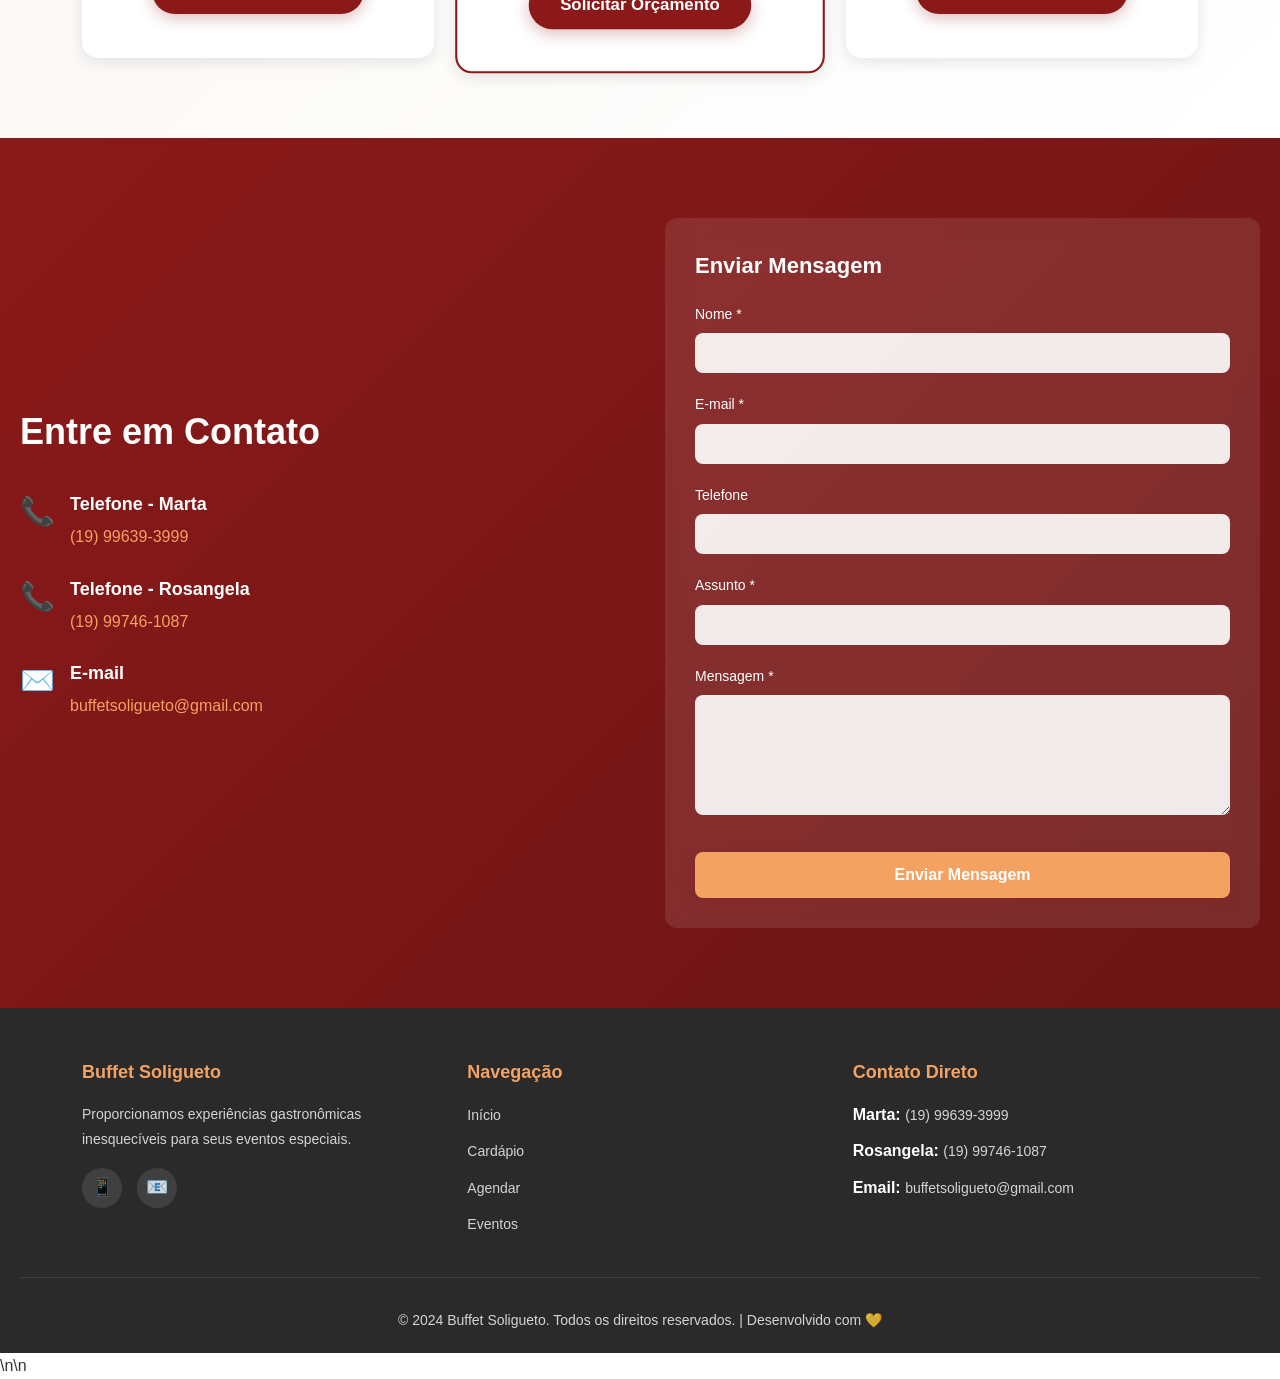
==== commit 9547c7ef: "Melhora responsividade" ====
--- a/index.html
+++ b/index.html
@@ -13,7 +13,7 @@
             <h1>🍴 Buffet Soligueto</h1>
             <nav>
                 <ul>
-                    <li><a href="buffesoligueto.html">Início</a></li>
+                    <li><a href="index.html">Início</a></li>
                     <li><a href="menu.html">Cardápio</a></li>
                     <li><a href="#buffets">Galeria</a></li>
                     <li><a href="#pacotes">Pacotes</a></li>
--- a/buffe.css
+++ b/buffe.css
@@ -7,6 +7,10 @@
     margin: 0;
     padding: 0;
     box-sizing: border-box;
+}
+
+html {
+    scroll-behavior: smooth;
 }
 
 :root {
@@ -29,6 +33,8 @@
     color: var(--text-color);
     background-color: var(--white);
     overflow-x: hidden;
+    -webkit-font-smoothing: antialiased;
+    -moz-osx-font-smoothing: grayscale;
 }
 
 .container {
@@ -49,6 +55,7 @@
     top: 0;
     z-index: 1000;
     box-shadow: var(--shadow);
+    backdrop-filter: blur(8px);
 }
 
 header .container {
@@ -63,6 +70,7 @@
     font-weight: 700;
     letter-spacing: 1px;
     text-shadow: 2px 2px 4px rgba(0, 0, 0, 0.2);
+    line-height: 1.2;
 }
 
 /* Navegação */
@@ -135,13 +143,16 @@
 
 .hero {
     background: linear-gradient(135deg, rgba(139, 25, 25, 0.8), rgba(107, 21, 21, 0.8)), 
-                url('imgs/bufee1.jfif') center/cover;
+                url('imgs/mesa3.jfif') center/cover;
     background-attachment: fixed;
     color: var(--white);
     text-align: center;
     padding: 150px 20px;
     position: relative;
     overflow: hidden;
+    min-height: 80vh;
+    display: flex;
+    align-items: center;
 }
 
 .hero::before {
@@ -209,6 +220,10 @@
     background-color: var(--white);
 }
 
+.gallery-section .container {
+    max-width: 1200px;
+}
+
 .gallery-section:nth-child(even) {
     background-color: var(--bg-light);
 }
@@ -368,7 +383,7 @@
 .package-card {
     background: var(--white);
     padding: 40px 30px;
-    border-radius: 12px;
+    border-radius: 16px;
     text-align: center;
     box-shadow: var(--shadow);
     transition: all 0.3s ease;
@@ -467,6 +482,10 @@
     color: var(--white);
 }
 
+.contact-form, .contact-info {
+    border-radius: 18px;
+}
+
 .contact-content {
     display: grid;
     grid-template-columns: 1fr 1fr;
@@ -780,17 +799,45 @@
    ======================================== */
 
 @media (max-width: 768px) {
+    header {
+        position: relative;
+        padding: 16px 0;
+    }
+
+    header .container {
+        flex-direction: column;
+        align-items: flex-start;
+        gap: 12px;
+    }
+
     header h1 {
         font-size: 24px;
     }
 
     nav ul {
-        gap: 2px;
+        width: 100%;
+        display: grid;
+        grid-template-columns: repeat(2, minmax(0, 1fr));
+        gap: 8px;
     }
 
     nav ul li a {
         font-size: 14px;
         padding: 10px 12px;
+        text-align: center;
+        background: rgba(255, 255, 255, 0.1);
+        border: 1px solid rgba(255, 255, 255, 0.15);
+        border-radius: 999px;
+    }
+
+    nav ul li a:hover {
+        background: rgba(255, 255, 255, 0.2);
+        transform: none;
+    }
+
+    .hero {
+        padding: 100px 20px;
+        background-attachment: scroll;
     }
 
     .hero h2 {
@@ -820,9 +867,8 @@
 }
 
 @media (max-width: 480px) {
-    header .container {
-        flex-direction: column;
-        gap: 15px;
+    header {
+        padding: 14px 0;
     }
 
     header h1 {
@@ -830,18 +876,17 @@
     }
 
     nav ul {
-        flex-direction: column;
-        width: 100%;
-        gap: 5px;
+        grid-template-columns: 1fr;
+        gap: 6px;
     }
 
     nav ul li a {
-        font-size: 12px;
-        padding: 8px 10px;
+        font-size: 13px;
+        padding: 9px 10px;
     }
 
     .hero {
-        padding: 80px 20px;
+        padding: 90px 16px;
     }
 
     .hero h2 {
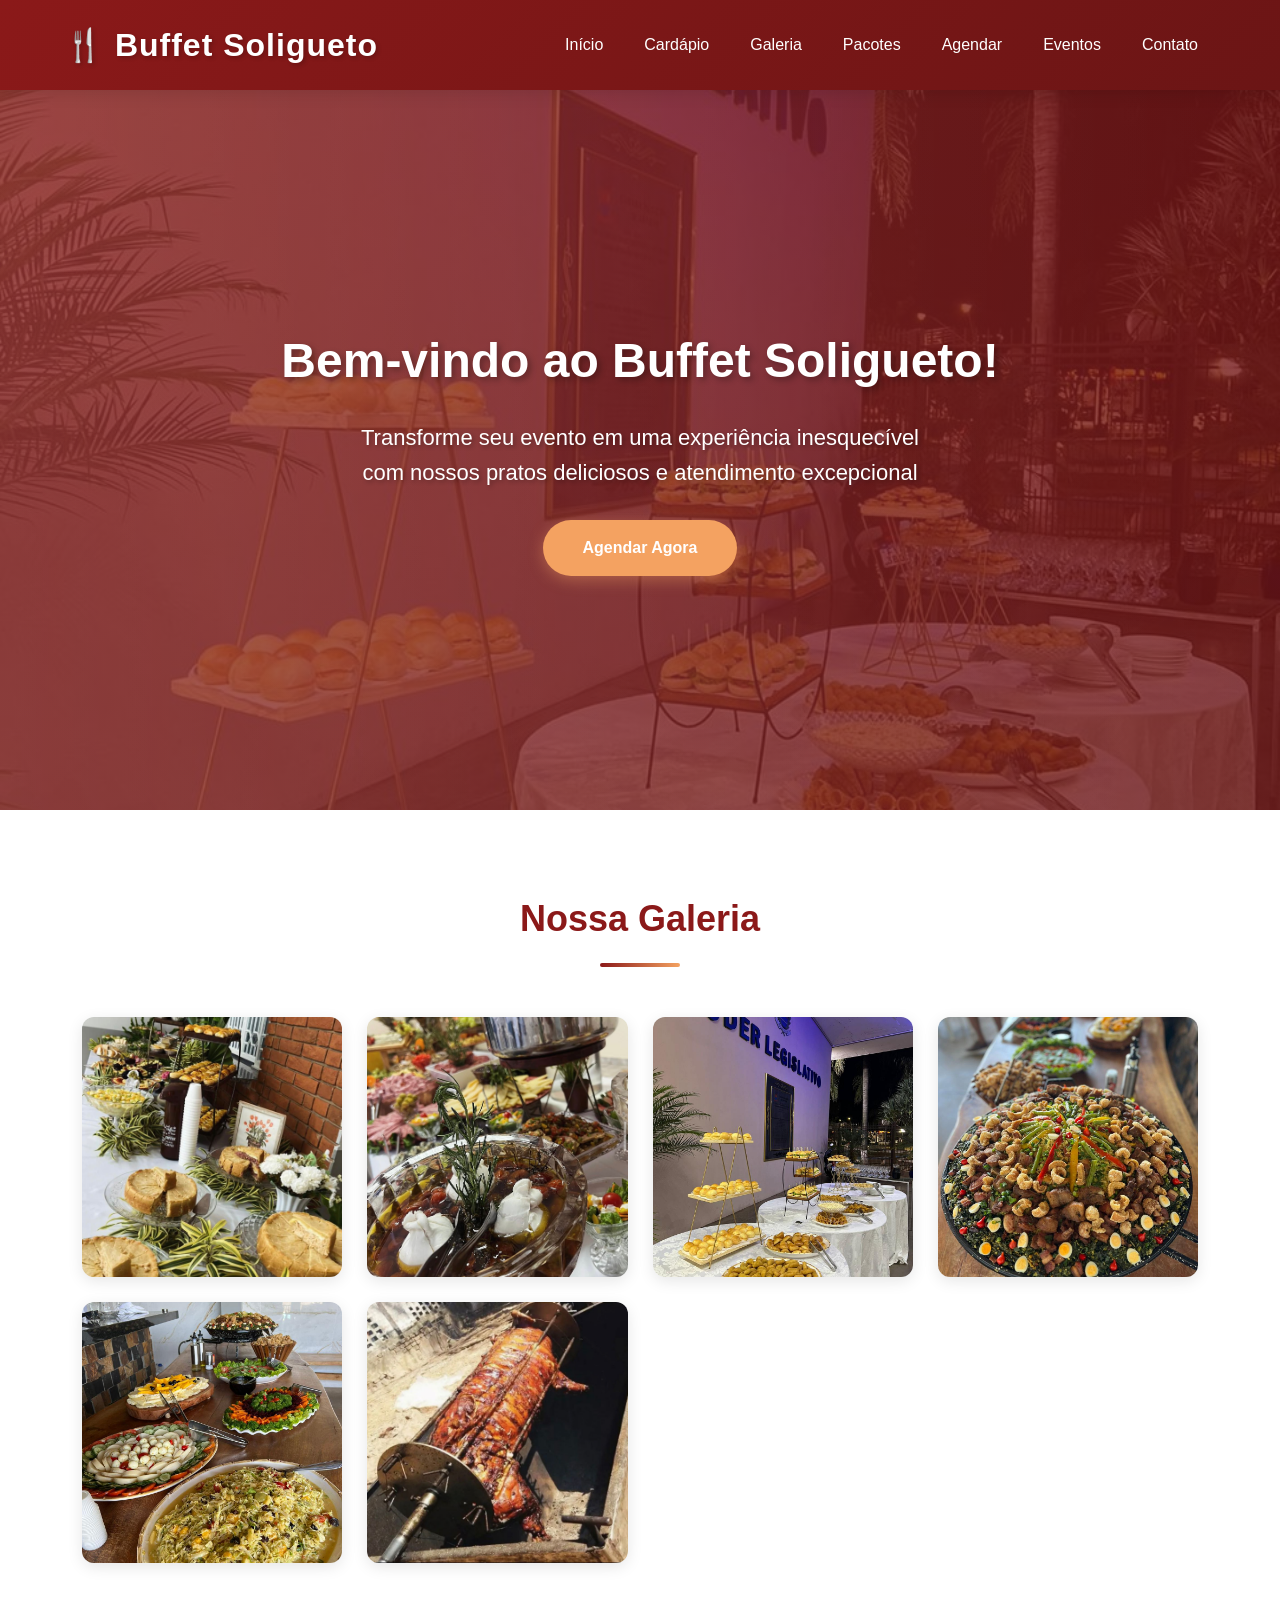
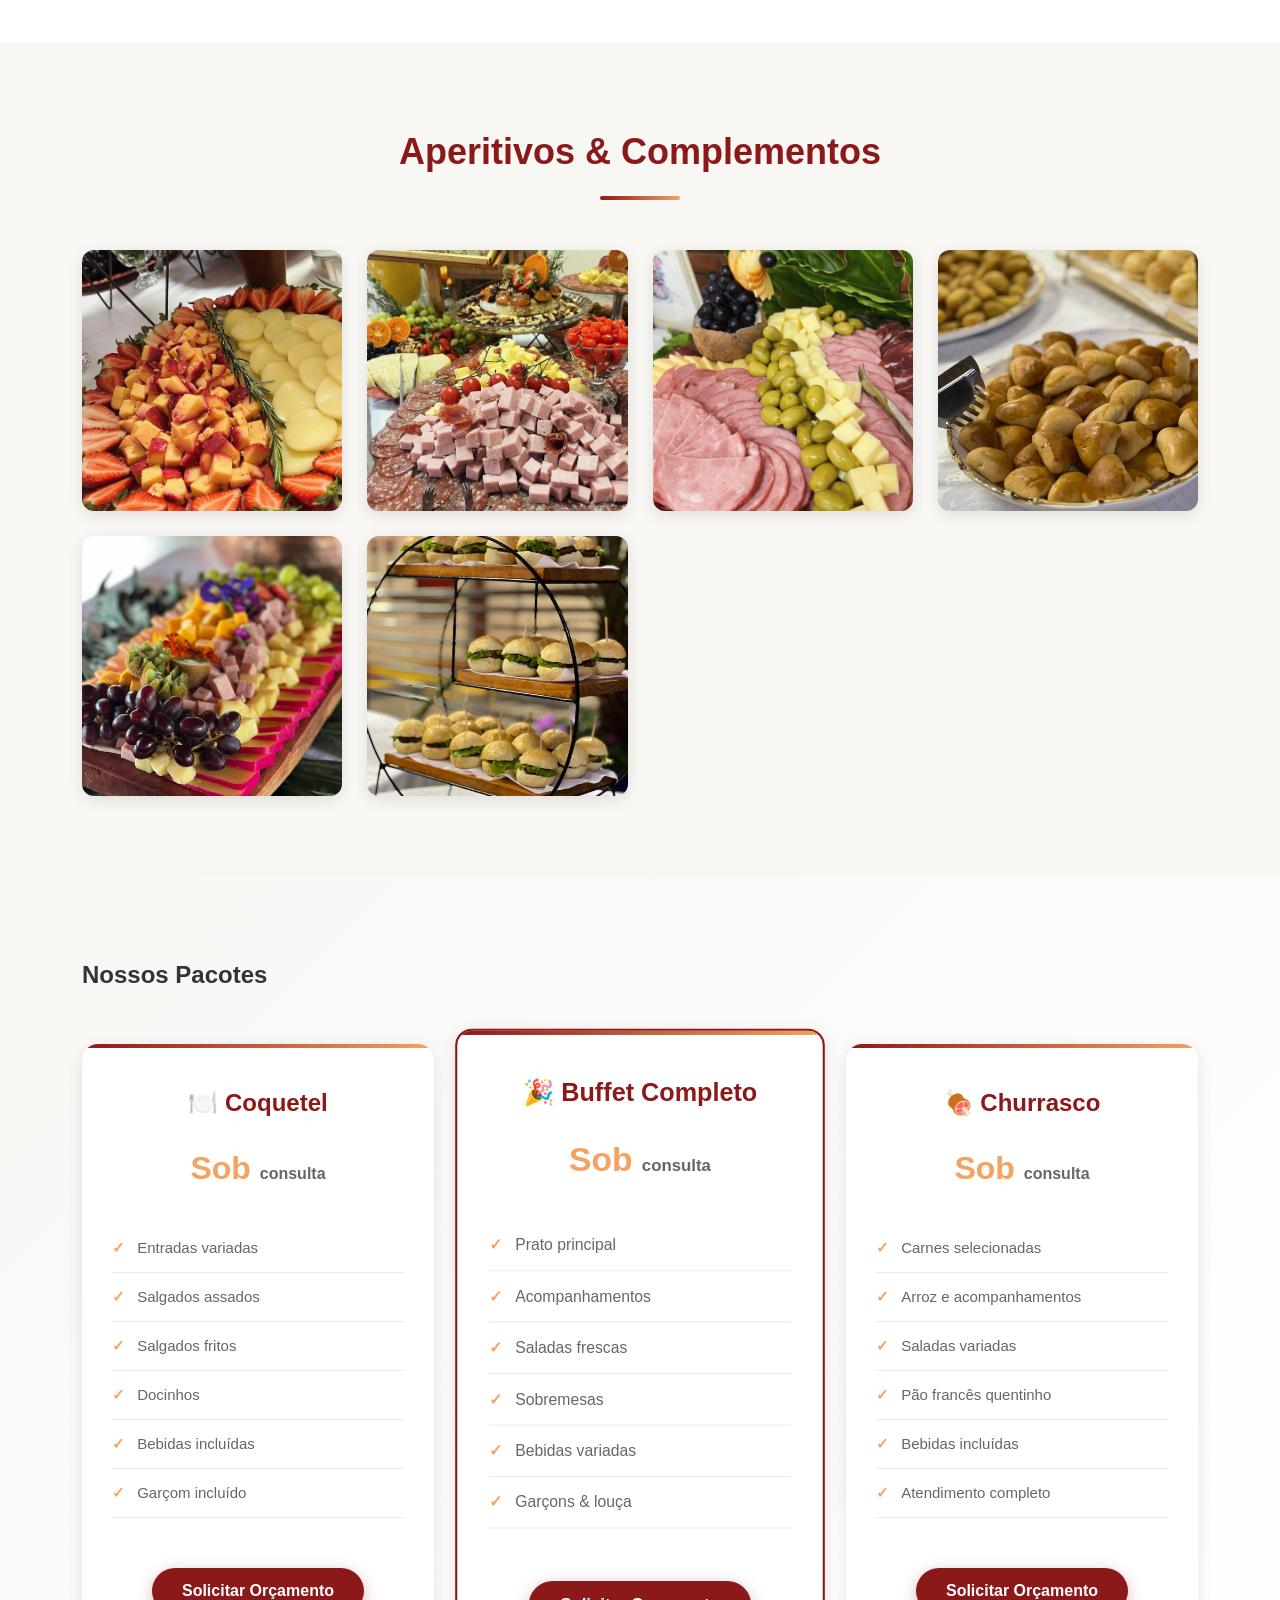
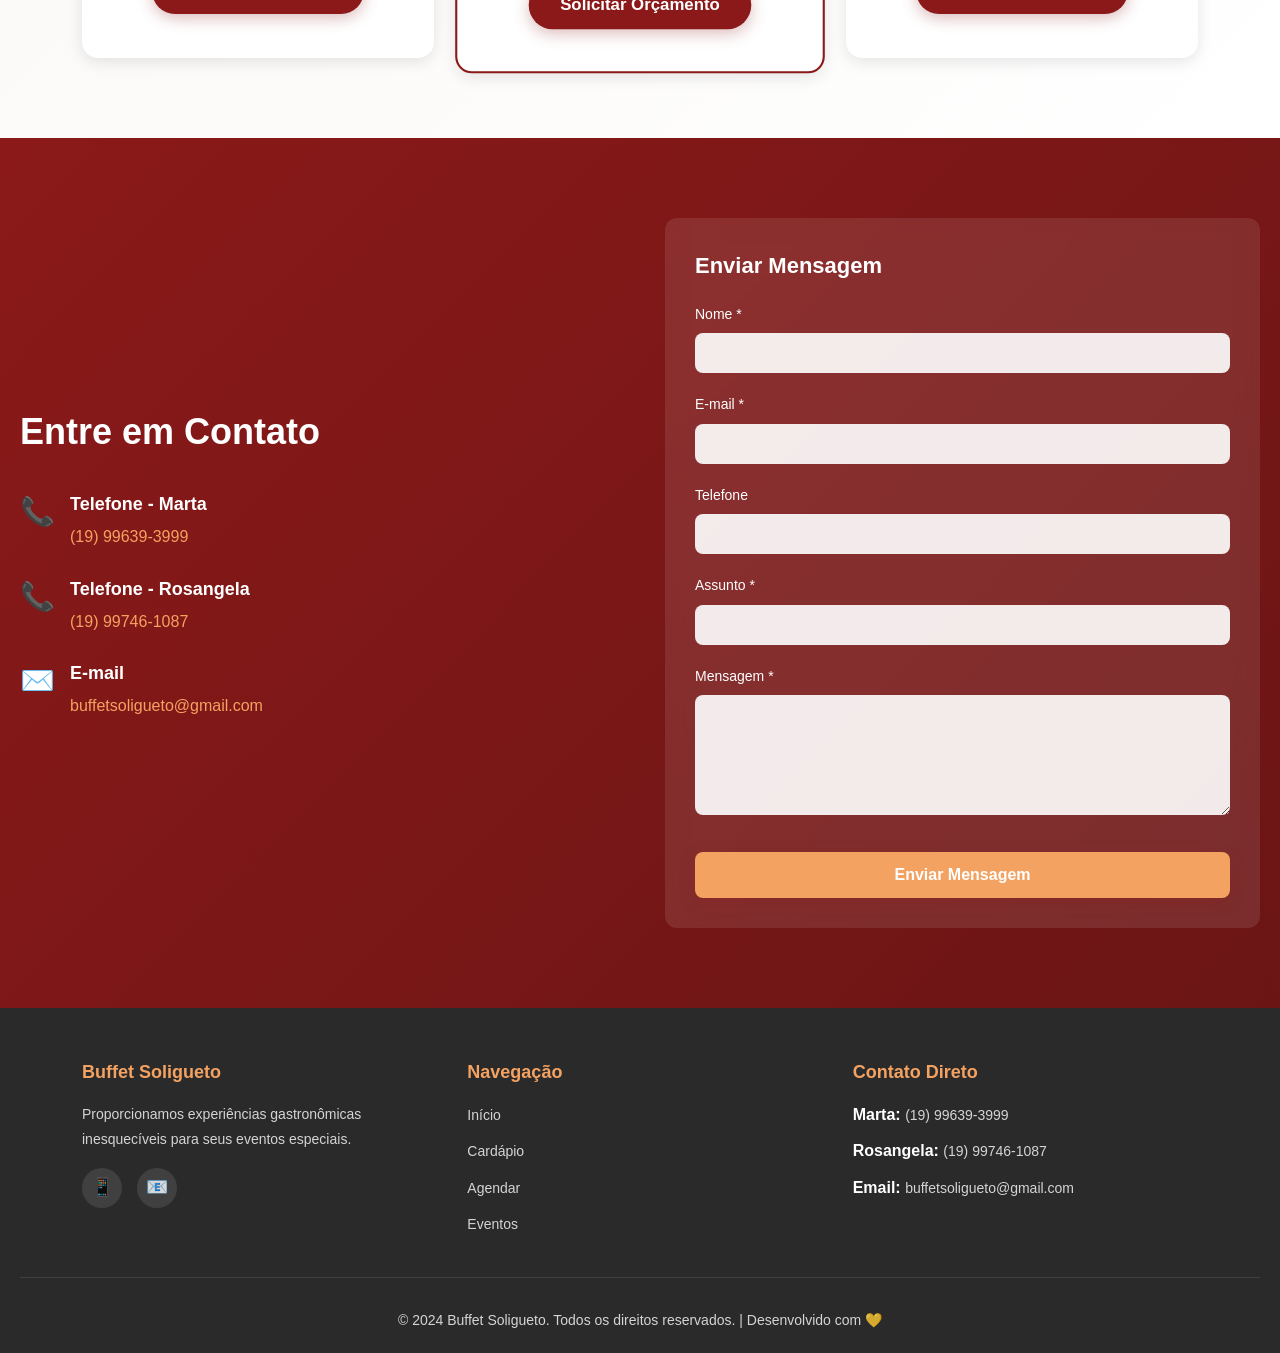
==== commit 49d5b2e9: "Remover caracteres inválidos no final do index.html" ====
--- a/index.html
+++ b/index.html
@@ -11,7 +11,12 @@
     <header>
         <div class="container">
             <h1>🍴 Buffet Soligueto</h1>
-            <nav>
+            <button class="menu-toggle" id="menuToggle" aria-label="Abrir menu">
+                <span></span>
+                <span></span>
+                <span></span>
+            </button>
+            <nav class="nav-menu" id="navMenu">
                 <ul>
                     <li><a href="index.html">Início</a></li>
                     <li><a href="menu.html">Cardápio</a></li>
@@ -210,5 +215,67 @@
         </div>
     </footer>
 
-    <script>\n        function openModal(src) {\n            const modal = document.getElementById('imageModal');\n            const modalImg = document.getElementById('modalImage');\n            modal.classList.add('show');\n            modalImg.src = src;\n        }\n\n        function closeModal() {\n            const modal = document.getElementById('imageModal');\n            modal.classList.remove('show');\n        }\n\n        window.onclick = function(event) {\n            const modal = document.getElementById('imageModal');\n            if (event.target === modal) {\n                closeModal();\n            }\n        }\n\n        function agendar() {\n            window.location.href = 'agendamentos.html';\n        }\n\n        function enviarContato(event) {\n            event.preventDefault();\n            const nome = document.getElementById('nome').value;\n            const email = document.getElementById('email').value;\n            const telefone = document.getElementById('telefone').value;\n            const assunto = document.getElementById('assunto').value;\n            const mensagem = document.getElementById('mensagem').value;\n\n            const whatsappNumero = '5519996393999';\n            const whatsappMensagem = `Olá! Novo contato do site:\\n\\nNome: ${nome}\\nEmail: ${email}\\nTelefone: ${telefone}\\nAssunto: ${assunto}\\nMensagem: ${mensagem}`;\n            const whatsappLink = `https://wa.me/${whatsappNumero}?text=${encodeURIComponent(whatsappMensagem)}`;\n\n            window.open(whatsappLink, '_blank');\n            document.querySelector('form').reset();\n        }\n    </script>\n</body>\n</html>
-
+    <script>
+        // Menu hambúrguer
+        const menuToggle = document.getElementById('menuToggle');
+        const navMenu = document.getElementById('navMenu');
+        
+        menuToggle.addEventListener('click', () => {
+            navMenu.classList.toggle('active');
+            menuToggle.classList.toggle('active');
+        });
+        
+        // Fechar menu ao clicar em um link
+        document.querySelectorAll('.nav-menu a').forEach(link => {
+            link.addEventListener('click', () => {
+                navMenu.classList.remove('active');
+                menuToggle.classList.remove('active');
+            });
+        });
+
+        function agendar() {
+            window.location.href = 'agendamentos.html';
+        }
+
+        function openModal(src) {
+            const modal = document.getElementById('imageModal');
+            const modalImg = document.getElementById('modalImage');
+            modal.classList.add('show');
+            modalImg.src = src;
+        }
+
+        function closeModal() {
+            const modal = document.getElementById('imageModal');
+            modal.classList.remove('show');
+        }
+
+        window.onclick = function(event) {
+            const modal = document.getElementById('imageModal');
+            if (event.target === modal) {
+                closeModal();
+            }
+        }
+
+        function agendar() {
+            window.location.href = 'agendamentos.html';
+        }
+
+        function enviarContato(event) {
+            event.preventDefault();
+            const nome = document.getElementById('nome').value;
+            const email = document.getElementById('email').value;
+            const telefone = document.getElementById('telefone').value;
+            const assunto = document.getElementById('assunto').value;
+            const mensagem = document.getElementById('mensagem').value;
+
+            const whatsappNumero = '5519996393999';
+            const whatsappMensagem = `Olá! Novo contato do site:\n\nNome: ${nome}\nEmail: ${email}\nTelefone: ${telefone}\nAssunto: ${assunto}\nMensagem: ${mensagem}`;
+            const whatsappLink = `https://wa.me/${whatsappNumero}?text=${encodeURIComponent(whatsappMensagem)}`;
+
+            window.open(whatsappLink, '_blank');
+            document.querySelector('form').reset();
+        }
+    </script>
+</body>
+</html>
+
--- a/buffe.css
+++ b/buffe.css
@@ -73,7 +73,47 @@
     line-height: 1.2;
 }
 
+/* Botão Hambúrguer */
+.menu-toggle {
+    display: none;
+    flex-direction: column;
+    background: none;
+    border: none;
+    cursor: pointer;
+    padding: 8px;
+    gap: 5px;
+    align-items: center;
+    justify-content: center;
+    z-index: 1001;
+}
+
+.menu-toggle span {
+    width: 24px;
+    height: 3px;
+    background: var(--white);
+    border-radius: 2px;
+    transition: all 0.3s ease;
+    display: block;
+}
+
+.menu-toggle.active span:nth-child(1) {
+    transform: rotate(45deg) translate(10px, 10px);
+}
+
+.menu-toggle.active span:nth-child(2) {
+    opacity: 0;
+    transform: translateX(-10px);
+}
+
+.menu-toggle.active span:nth-child(3) {
+    transform: rotate(-45deg) translate(7px, -7px);
+}
+
 /* Navegação */
+.nav-menu {
+    display: contents;
+}
+
 nav ul {
     list-style: none;
     display: flex;
@@ -801,38 +841,63 @@
 @media (max-width: 768px) {
     header {
         position: relative;
-        padding: 16px 0;
+        padding: 14px 0;
     }
 
     header .container {
+        display: flex;
+        justify-content: space-between;
+        align-items: center;
+        width: 100%;
+    }
+
+    header h1 {
+        font-size: 22px;
+        flex-shrink: 0;
+    }
+
+    /* Mostrar hambúrguer */
+    .menu-toggle {
+        display: flex;
+    }
+
+    /* Menu dropdown */
+    .nav-menu {
+        display: none !important;
+        position: fixed;
+        top: 60px;
+        left: 0;
+        right: 0;
+        background: linear-gradient(135deg, var(--primary-color) 0%, var(--primary-dark) 100%);
+        box-shadow: var(--shadow-hover);
+        z-index: 999;
+        animation: slideDown 0.3s ease;
+    }
+
+    .nav-menu.active {
+        display: block !important;
+    }
+
+    nav ul {
         flex-direction: column;
-        align-items: flex-start;
-        gap: 12px;
-    }
-
-    header h1 {
-        font-size: 24px;
-    }
-
-    nav ul {
+        gap: 0;
         width: 100%;
-        display: grid;
-        grid-template-columns: repeat(2, minmax(0, 1fr));
-        gap: 8px;
+    }
+
+    nav ul li {
+        border-bottom: 1px solid rgba(255, 255, 255, 0.1);
     }
 
     nav ul li a {
-        font-size: 14px;
-        padding: 10px 12px;
-        text-align: center;
-        background: rgba(255, 255, 255, 0.1);
-        border: 1px solid rgba(255, 255, 255, 0.15);
-        border-radius: 999px;
+        padding: 16px 20px;
+        font-size: 15px;
+        border-radius: 0;
+        transition: all 0.2s ease;
     }
 
     nav ul li a:hover {
-        background: rgba(255, 255, 255, 0.2);
-        transform: none;
+        background: rgba(255, 255, 255, 0.15);
+        transform: translateX(5px);
     }
 
     .hero {
@@ -868,11 +933,11 @@
 
 @media (max-width: 480px) {
     header {
-        padding: 14px 0;
+        padding: 12px 0;
     }
 
     header h1 {
-        font-size: 20px;
+        font-size: 18px;
     }
 
     nav ul {
@@ -882,19 +947,19 @@
 
     nav ul li a {
         font-size: 13px;
-        padding: 9px 10px;
+        padding: 14px 18px;
     }
 
     .hero {
-        padding: 90px 16px;
+        padding: 80px 16px;
     }
 
     .hero h2 {
-        font-size: 24px;
+        font-size: 22px;
     }
 
     .hero p {
-        font-size: 14px;
+        font-size: 13px;
     }
 
     .gallery {
@@ -902,11 +967,16 @@
     }
 
     .contact-form {
-        padding: 20px;
+        padding: 16px;
     }
 
     footer .container {
         grid-template-columns: 1fr;
-        gap: 20px;
-    }
-}
+        gap: 16px;
+    }
+
+    .package-btn {
+        padding: 12px 20px;
+        font-size: 14px;
+    }
+}
